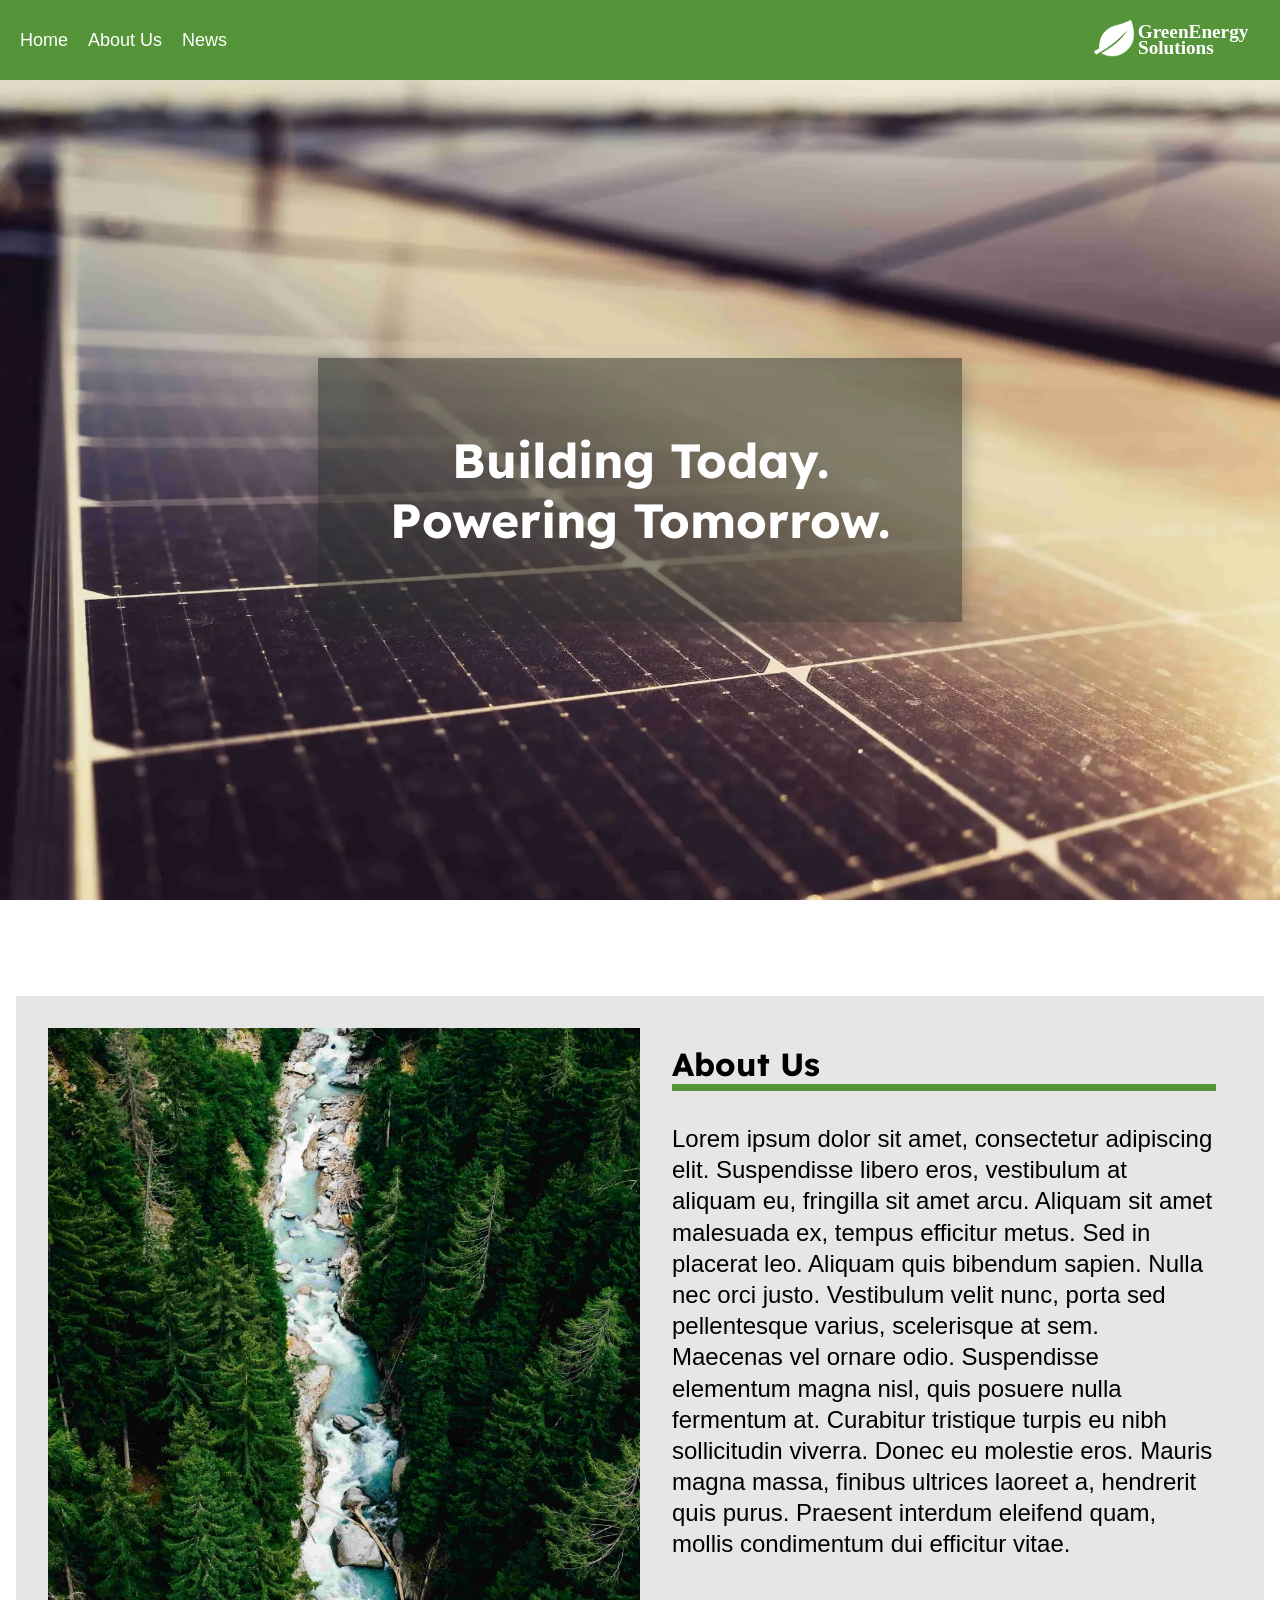
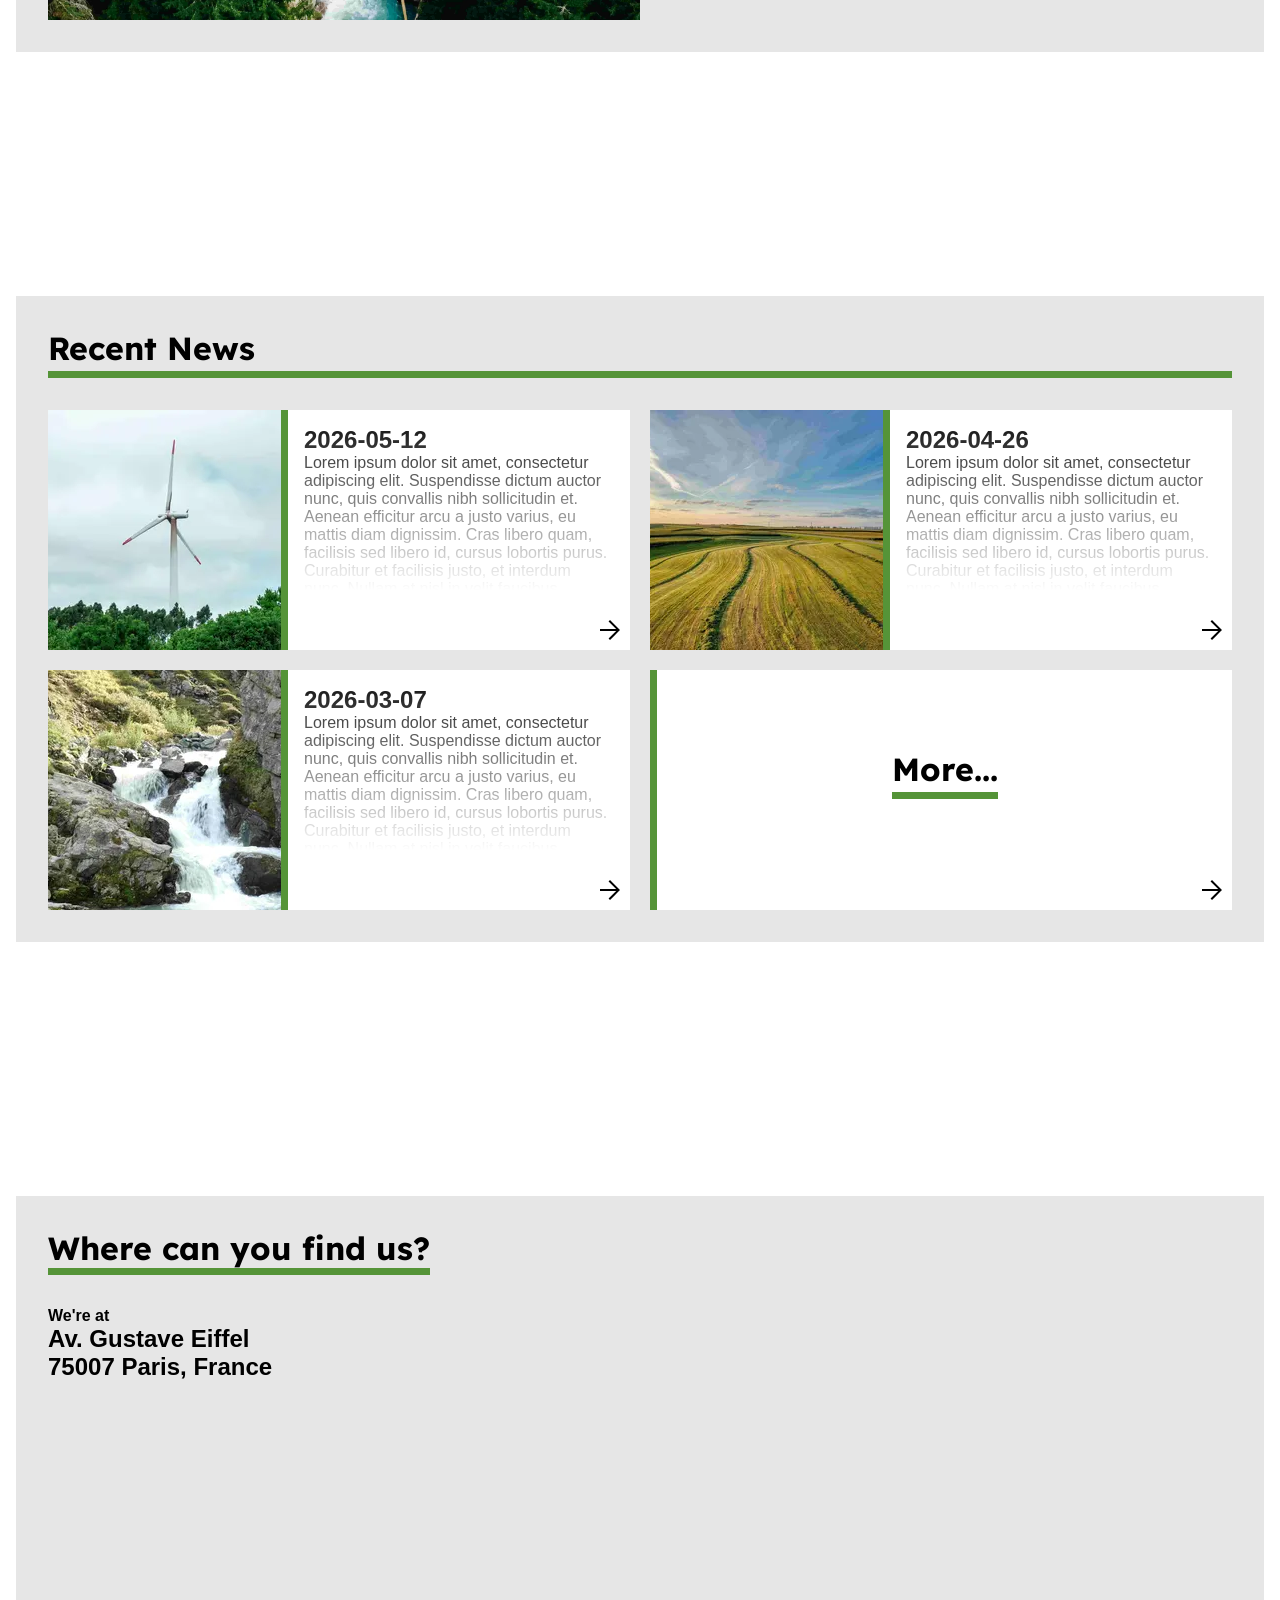
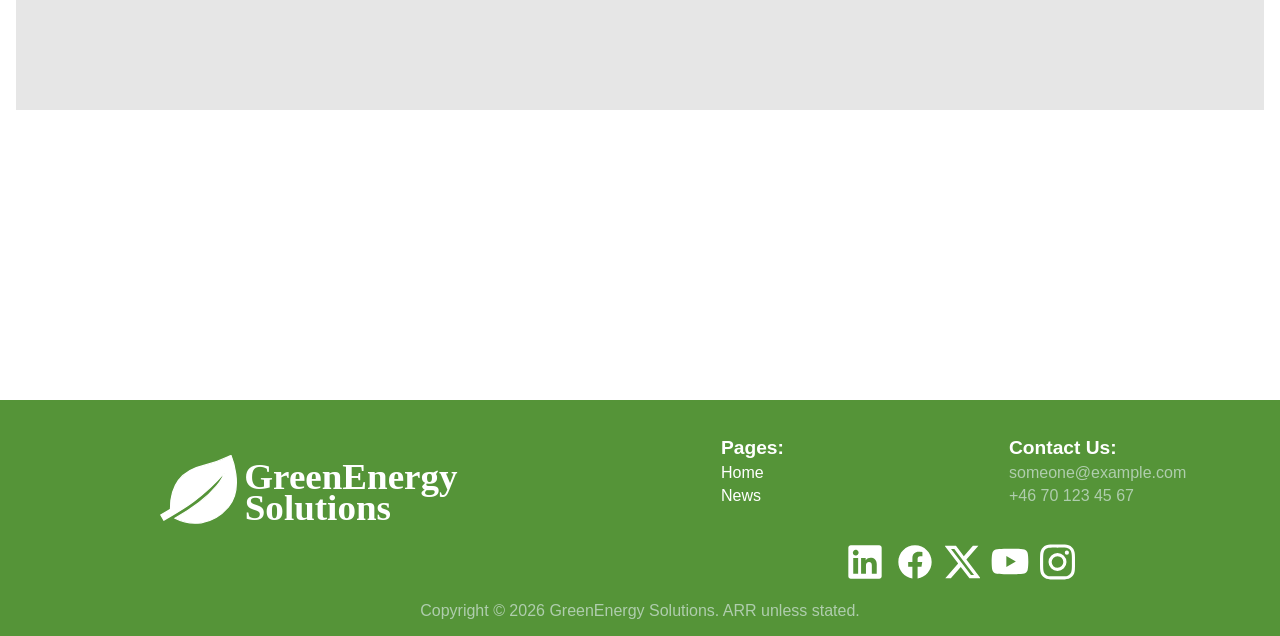
==== index.html @ 95683ee4 "moved favicon and added to news tab" ====
<!DOCTYPE html>
<html lang="en">
<head>
    <meta charset="UTF-8">
    <meta name="viewport" content="width=device-width, initial-scale=1.0">
    <title>GreenEnergy Solutions - Home</title>
    <link rel="stylesheet" href="style.css">
    <link rel="icon" type="image/x-icon" href="favicon.svg">
    <script defer src="js/script.js"></script>
</head>
<body>
    <div id="overlay" onclick="closeNav()"></div>
    <nav id="sidenav">
        <button class="closebtn" onclick="closeNav()">&times;</button>
        <ul>
            <li><a href="#" onclick="closeNav()">Home</a></li>
            <li><a href="#content-1" onclick="closeNav()">About Us</a></li>
            <li><a href="#content-2" onclick="closeNav()">News</a></li>
        </ul>
    </nav>
    <header>
        <ul>
            <li class="sidenavbtn"><button class="menubtn" onclick="openNav()"><img src="assets/svg/menu.svg" alt="Menu"></button></li>
            <li class="headerbtn"><a href="#">Home</a></li>
            <li class="headerbtn"><a href="#content-1">About Us</a></li>
            <li class="headerbtn"><a href="#content-2">News</a></li>
        </ul>
        <img class="header-logo" src="assets/svg/logo.svg" alt="GreenEnergy Solutions">
    </header>
    <main>
        <div class="main-content">
            <div class="banner-container">
                <img class="banner" 
                    srcset="assets/img/home-background-small.webp 800w, assets/img/home-background.webp 1920w" 
                    sizes="(max-width: 800px) 800px, 1920px"
                    src="assets/img/home-background.webp"
                    alt="Banner Image" fetchpriority="high">
                <div class="banner-caption">
                    <h1>Building Today.</h1>
                    <h1>Powering Tomorrow.</h1>
                </div>
            </div>
            <div id="content-1">
                <div class="about">
                    <img src="assets/img/about-image.webp" alt="About Image" fetchriority="high">
                    <article>
                        <h1>About Us</h1>
                        <p>
                            Lorem ipsum dolor sit amet, consectetur adipiscing elit. Suspendisse libero eros, vestibulum at aliquam eu, fringilla sit amet arcu. Aliquam sit amet malesuada ex, tempus efficitur metus. Sed in placerat leo. Aliquam quis bibendum sapien. Nulla nec orci justo. Vestibulum velit nunc, porta sed pellentesque varius, scelerisque at sem. Maecenas vel ornare odio. Suspendisse elementum magna nisl, quis posuere nulla fermentum at. Curabitur tristique turpis eu nibh sollicitudin viverra. Donec eu molestie eros. Mauris magna massa, finibus ultrices laoreet a, hendrerit quis purus. Praesent interdum eleifend quam, mollis condimentum dui efficitur vitae.
                        </p>
                    </article>
                </div>
            </div>
            <div id="content-2">
                <div class="recent">
                    <h1>Recent News</h1>
                    <div class="newsgrid">
                        <a href="html/news.html#news-1" class="news">
                            <img 
                                srcset="assets/img/news-1-smaller.webp 120w, assets/img/news-1-small.webp 240w"
                                sizes="(width <= 700px) 120px, 240px"
                                src="assets/img/news-1-small.webp" 
                                alt="News Image 1">
                            <div>
                                <h2>2026-05-12</h2>
                                <p>Lorem ipsum dolor sit amet, consectetur adipiscing elit. Suspendisse dictum auctor nunc, quis convallis nibh sollicitudin et. Aenean efficitur arcu a justo varius, eu mattis diam dignissim. Cras libero quam, facilisis sed libero id, cursus lobortis purus. Curabitur et facilisis justo, et interdum nunc. Nullam at nisl in velit faucibus sagittis. Ut a neque justo. Curabitur sapien metus, suscipit placerat nulla eget, ultricies mollis urna. Fusce dignissim tempor eros, eget lobortis ante vulputate in. Sed porttitor eros lorem, quis molestie orci volutpat a. Orci varius natoque penatibus et magnis dis parturient montes, nascetur ridiculus mus.</p>
                                <div class="fade"></div>
                                <img class="link" src="assets/svg/link.svg" alt="Link">
                            </div>
                        </a>
                        <a href="html/news.html#news-2" class="news">
                            <img 
                                srcset="assets/img/news-2-smaller.webp 120w, assets/img/news-2-small.webp 240w"
                                sizes="(width <= 700px) 120px, 240px"
                                src="assets/img/news-2-small.webp" 
                                alt="News Image 2">
                            <div>
                                <h2>2026-04-26</h2>
                                <p>Lorem ipsum dolor sit amet, consectetur adipiscing elit. Suspendisse dictum auctor nunc, quis convallis nibh sollicitudin et. Aenean efficitur arcu a justo varius, eu mattis diam dignissim. Cras libero quam, facilisis sed libero id, cursus lobortis purus. Curabitur et facilisis justo, et interdum nunc. Nullam at nisl in velit faucibus sagittis. Ut a neque justo. Curabitur sapien metus, suscipit placerat nulla eget, ultricies mollis urna. Fusce dignissim tempor eros, eget lobortis ante vulputate in. Sed porttitor eros lorem, quis molestie orci volutpat a. Orci varius natoque penatibus et magnis dis parturient montes, nascetur ridiculus mus.</p>
                                <div class="fade"></div>
                                <img class="link" src="assets/svg/link.svg" alt="Link">
                            </div>
                        </a>
                        <a href="html/news.html#news-3" class="news">
                            <img 
                                srcset="assets/img/news-3-smaller.webp 120w, assets/img/news-3-small.webp 240w"
                                sizes="(width <= 700px) 120px, 240px"
                                src="assets/img/news-3-small.webp" 
                                alt="News Image 3">
                            <div>
                                <h2>2026-03-07</h2>
                                <p>Lorem ipsum dolor sit amet, consectetur adipiscing elit. Suspendisse dictum auctor nunc, quis convallis nibh sollicitudin et. Aenean efficitur arcu a justo varius, eu mattis diam dignissim. Cras libero quam, facilisis sed libero id, cursus lobortis purus. Curabitur et facilisis justo, et interdum nunc. Nullam at nisl in velit faucibus sagittis. Ut a neque justo. Curabitur sapien metus, suscipit placerat nulla eget, ultricies mollis urna. Fusce dignissim tempor eros, eget lobortis ante vulputate in. Sed porttitor eros lorem, quis molestie orci volutpat a. Orci varius natoque penatibus et magnis dis parturient montes, nascetur ridiculus mus.</p>
                                <div class="fade"></div>
                                <img class="link" src="assets/svg/link.svg" alt="Link">
                            </div>
                        </a>
                        <a href="html/news.html" class="news" style="border-left: #559438 solid 7px;">
                            <div style="width: 100%; height: 100%; display: flex; justify-content: center; align-items: center;">
                                <h1 style="font-family: 'Lexend', Arial;">More...</h1>
                                <img class="link" src="assets/svg/link.svg" alt="Link">
                            </div>
                        </a>
                    </div>
                </div>
            </div>
            <div id="content-3">
                <div class="map">
                    <div>
                        <h1>Where can you find us?</h1>
                        <h4>We're at</h4><h2>Av. Gustave Eiffel<br>75007 Paris, France</h2>
                    </div>
                    <iframe src="https://www.google.com/maps/embed?pb=!1m18!1m12!1m3!1d62180.238298923825!2d2.359059206386798!3d48.86456526929868!2m3!1f0!2f0!3f0!3m2!1i1024!2i768!4f13.1!3m3!1m2!1s0x47e66e2964e34e2d%3A0x8ddca9ee380ef7e0!2sEiffel%20Tower!5e0!3m2!1sen!2sse!4v1779268426354!5m2!1sen!2sse" title="Location map" height="450" style="border:0;" allowfullscreen="" loading="lazy" referrerpolicy="no-referrer-when-downgrade"></iframe>
                </div>
            </div>
            <footer>
                <div class="footertop">
                    <div class="footerlogo">
                        <img src="assets/svg/logo.svg" alt="GreenEnergy Solutions">
                    </div>
                    <div class="footerright">
                        <div class="footercontent">
                            <div class="pages">
                                <p>Pages:</p>
                                <ul>
                                    <li><a>Home</a></li>
                                    <li><a href="html/news.html">News</a></li>
                                </ul>
                            </div>
                            <div class="contact">
                                <p>Contact Us:</p>
                                <ul>
                                    <li><a href="mailto:someone@example.com">someone@example.com</a></li>
                                    <li><a href="tel:+46 70 123 45 67">+46 70 123 45 67</a></li>
                                </ul>
                            </div>
                        </div>
                        
                    <div class="socials">
                        <a href="https://linkedin.com/"><img src="assets/svg/linkedin.svg" alt="LinkedIn"></a>
                        <a href="https://facebook.com/"><img src="assets/svg/facebook.svg" alt="Facebook"></a>
                        <a href="https://x.com/"><img src="assets/svg/twitter.svg" alt="Twitter"></a>
                        <a href="https://youtube.com/"><img src="assets/svg/youtube.svg" alt="Youtube"></a>
                        <a href="https://instagram.com/"><img src="assets/svg/instagram.svg" alt="Instagram"></a>
                    </div>
                    </div>
                </div>
                <div class="copyright">
                    <p>Copyright © 2026 GreenEnergy Solutions. ARR unless stated.</p>
                </div>
            </footer>
        </div>
    </main>
</body>
</html>
---- style.css ----
@font-face {
    font-family: "Lexend";
    src: url(assets/font/Lexend.ttf);
    font-display: swap;
}

* {
    margin: 0;
    box-sizing: border-box;
    font-family: "Arial";
}

html {
    height: 100%;
    scroll-behavior: smooth;
}

body {
    display: flex;
    flex-direction: column;
    height: 100%;
}

a {
    text-decoration: none;
}

h1 {
    font-family: "Lexend", Arial;
}

#overlay {
    background-color: rgba(0, 0, 0, 0.3);
    backdrop-filter: blur(2px);
    position: fixed;
    width: 100%;
    height: 100%;
    z-index: 2;
    display: none;
}

#sidenav {
    height: 100%;
    width: 0;
    position: fixed;
    z-index: 3;
    top: 0;
    left: 0;
    background-color: #559438;
    overflow-x: hidden;
    padding-top: 60px;
    transition: 0.5s;
}

#sidenav ul {
    display: flex;
    flex-direction: column;
    gap: 20px;
}

#sidenav ul li {
    display: inline-block;
    list-style: none;
}

#sidenav a, .closebtn {
    display: inline-block;
    color: white;
    text-decoration: none;
    font-size: large;
    text-align: center;
    transition: .1s;
    cursor: pointer;
}

.closebtn {
    background-color: transparent;
    border: none;
    position: absolute;
    top: 10px;
    right: 25px;
    font-size: 36px;
    margin-left: 50px;
}

header {
    background-color: #559438;
    height: 5em;
    display: flex;
    flex-direction: row;
    position: fixed;
    width: 100%;
    z-index: 1;
}

header ul {
    display: flex;
    align-items: center;
    padding: 0;
    flex: 1;
    margin: 20px;
    gap: 20px;
}

header ul li {
    display: inline-block;
    list-style: none;
}

header ul li a {
    display: inline-block;
    color: white;
    text-decoration: none;
    font-size: large;
    text-align: center;
    transition: .1s;
    cursor: pointer;
}

header ul li a:hover {
    transform: translateY(-2px);
}

.sidenavbtn {
    display: none;
}

.menubtn {
    background-color: transparent;
    border: none;
    width: 4em;
    height: 100%;
    padding: 0;
    cursor: pointer;
}

.menubtn img {
    width: 100%;
}

.header-logo {
    height: 100%;
    padding: 20px;
}

main {
    height: 100%;
}

.main-content {
    height: 100vh;
}

.banner {
    object-fit: cover;
    height: 100%;
    width: 100%;
}

.banner-container {
    height: calc(100vh - 5em);
    margin-top: 5em;
    display: flex;
    flex-direction: column;
    justify-content: center;
    align-items: center;
}

.banner-caption {
    background-color: rgba(37, 42, 39, 0.5);
    color: white;
    padding: 3em;
    text-align: center;
    font-size: x-large;
    box-shadow: 0 10px 20px rgba(35, 40, 37, 0.381);
    position: absolute;
}

#content-1, #content-2, #content-3 {
    padding-top: 5em;
    min-height: 100vh;
}

.about, .recent, .map {
    background-color: #E6E6E6;
    margin: 1em;
    padding: 2em;
    min-height: 90%;
}

.about {
    display: flex;
}

.about img {
    width: 50%;
    object-fit: cover;
    aspect-ratio: 1 / 1;
}

.about article {
    padding: 1em;
    padding-left: 2em;
    width: 50%;
}

.about h1, .recent h1, .map h1 {
    border-bottom: #559438 solid 7px;
    font-size: xx-large;
    margin-bottom: 1em;
}

.about p {
    font-size: x-large;
    line-height: 1.3em;
}

.recent h1 {
    height: 50px;
}

.newsgrid {
    display: grid;
    grid-template-columns: repeat(2, 1fr);
    grid-template-rows: repeat(2, 1fr);
    gap: 20px;
}

.news {
    background-color: #fff;
    height: 240px;
    display: flex;
    color: black;
    text-decoration: none;
    transition: .2s;
}

.news:hover {
    transform: translateY(-5px);
}

.news > img {
    height: 100%;
    object-fit: cover;
    aspect-ratio: 1 / 1;
    border-right: #559438 solid 7px;
}

.news > div {
    padding: 1em;
    overflow: hidden;
    position: relative;
}

.fade {
    background: #fff;
    background: linear-gradient(0deg,rgba(255, 255, 255, 1) 25%, rgba(255, 255, 255, 0) 100%);
    width: 100%;
    height: 100%;
    position: absolute;
    top: 0;
    left: 0;
}

.link {
    position: absolute;
    bottom: 10px;
    right: 10px;
    width: 20px;
    transition: .2s;
}

.news:hover .link {
    transform: scale(1.1);
}

.map h1 {
    margin-bottom: 1em;
}

.map {
    display: flex;
    gap: 20px;
}

.map iframe {
    flex: 1;
}

.table-container {
    display: flex;
    width: 100%;
    min-height: 100%;
    justify-content: center;
    margin-top: 6em;
    position: relative;
}

.news-table {
    width: 50%;
    font-size: 24px;
    border-collapse: separate;
    border-spacing: 0 1em;
}

.news-date {
    text-align: center;
    position: absolute;
    padding: 0;
}

.news-date h4 {
    color: white;
    background-color: #559438;
    padding: 10px;
}

.news-content {
    background-color: #E6E6E6;
    padding: 1em;
    padding-top: 65px;
}

.news-content img {
    object-fit: cover;
    width: 100%;
    max-height: 200px;
    border-bottom: #559438 solid 7px;
    margin-bottom: 1em;
}

td {
    vertical-align: text-top;
}

th {
    font-family: "Lexend", Arial;
}

footer {
    background-color: #559438;
    color: white;
    display: flex;
    flex-direction: column;
    justify-content: center;
    align-items: center;
}

.footertop {
    display: flex;
    width: 100%;
}

.footerlogo {
    width: 50%;
    margin: auto;
    display: flex;
}

.footerlogo img {
    width: 50%;
    margin: auto;
}

.footerright {
    display: flex;
    flex-direction: column;
    width: 50%;
}

.footercontent {
    display: flex;
    width: 100%;
    margin: auto;
    padding: 2em;
    justify-content: space-around;
}

.footercontent ul {
    padding: 0;
}

.footercontent li {
    list-style: none;
}

.footercontent p, .footercontent li {
    margin: 5px;
}

.footercontent p {
    font-size: 1.2em;
    font-weight: bold;
}

.footercontent a {
    color: white;
}

.footercontent a:any-link:hover {
    text-decoration: underline;
}

.pages, .contact {
    width: 200px;
}

.contact a {
    color: #afcdad;
}

.socials {
    display: flex;
    margin: auto;
    gap: 10px;
}

.socials a {
    transition: .2s;
}

.socials a:hover {
    transform: translateY(-5px);
}

.socials a img {
    height: 40px;
}

.copyright {
    color: #afcdad;
    text-align: center;
    margin: 1em;
}

@media (max-width: 700px) {
    .sidenavbtn {
        display: block;
    }

    .headerbtn {
        display: none;
    }

    .banner-caption {
        font-size: large;
    }

    .about img {
        display: none;
    }

    .about article {
        width: 100%;
        padding: 1em;
    }

    .newsgrid {
        display: flex;
        flex-direction: column;
    }

    .news {
    height: 120px;
    }

    .map {
        flex-direction: column;
        height: 800px;
    }

    .footerlogo {
        display: none;
    }

    .footerright {
        width: 100%;
    }

    .footercontent {
        justify-content: space-around;
    }

    .news-table {
        width: 100%;
    }
}
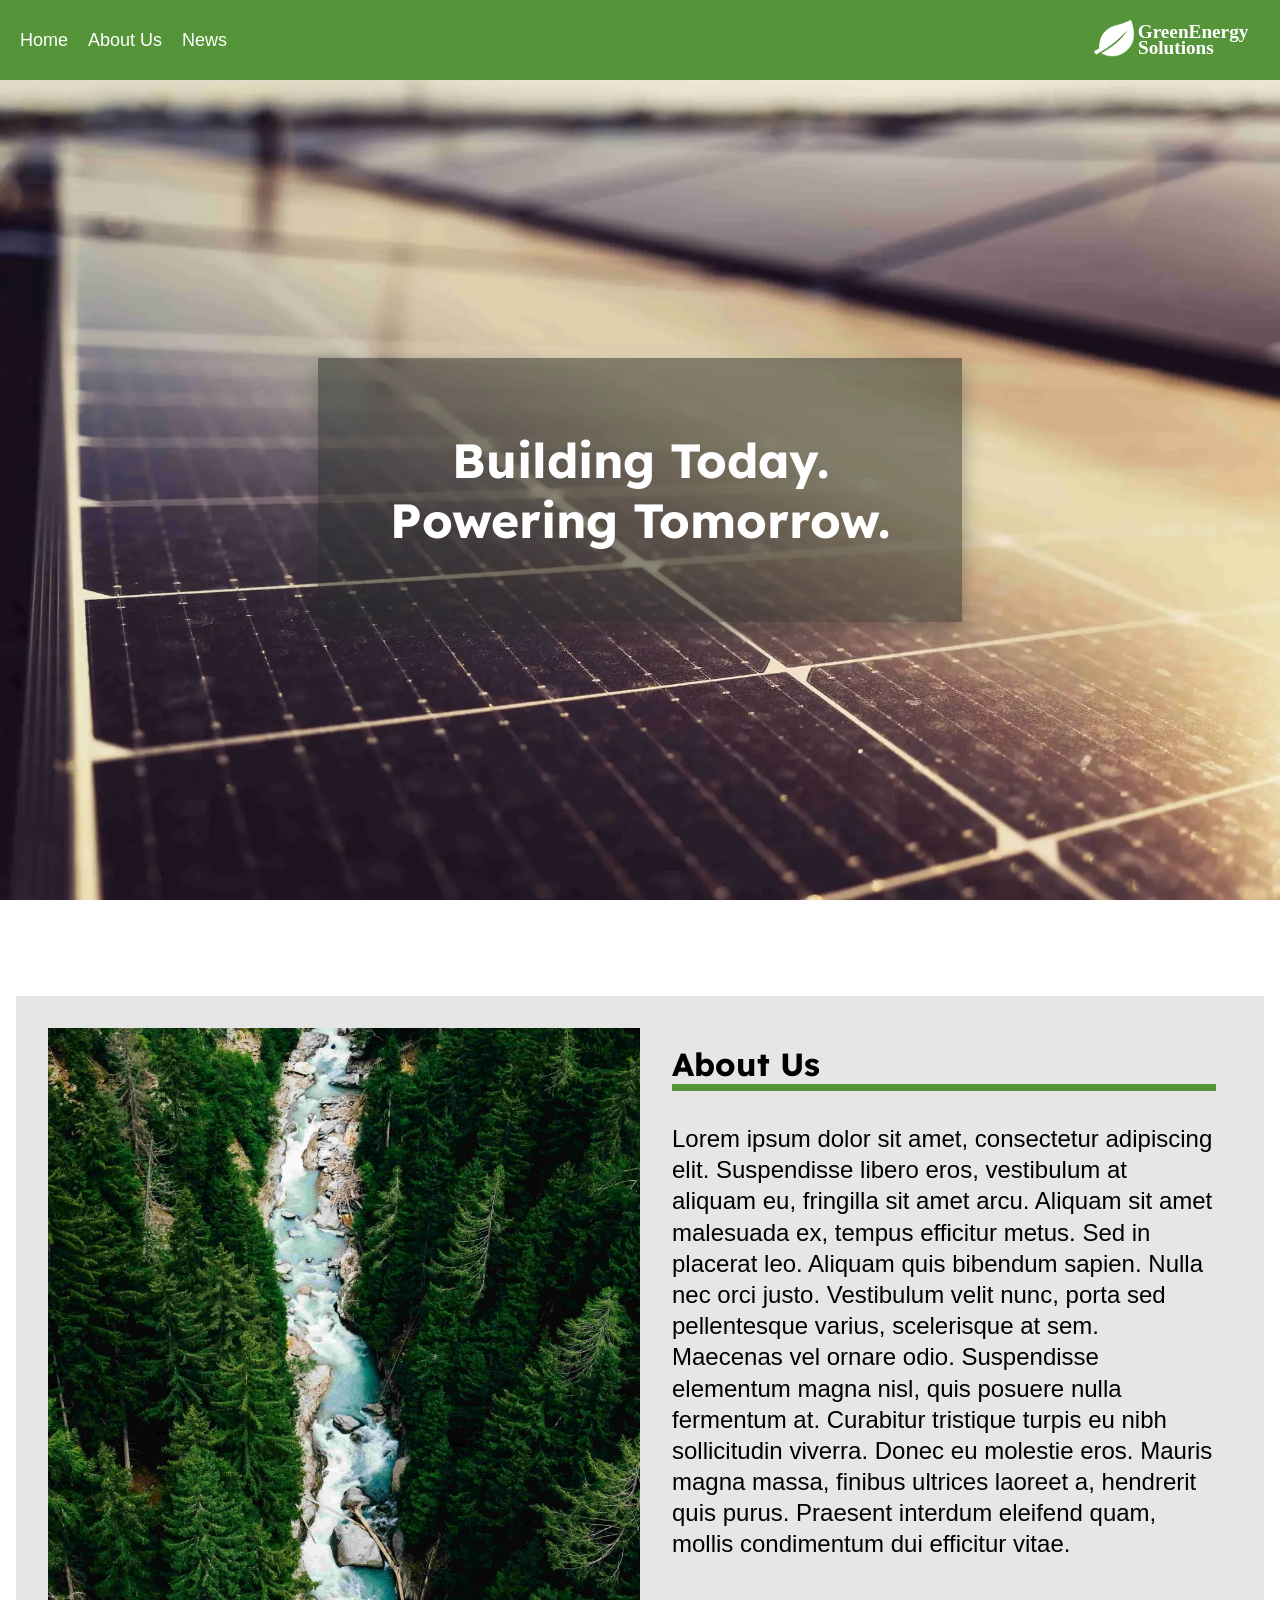
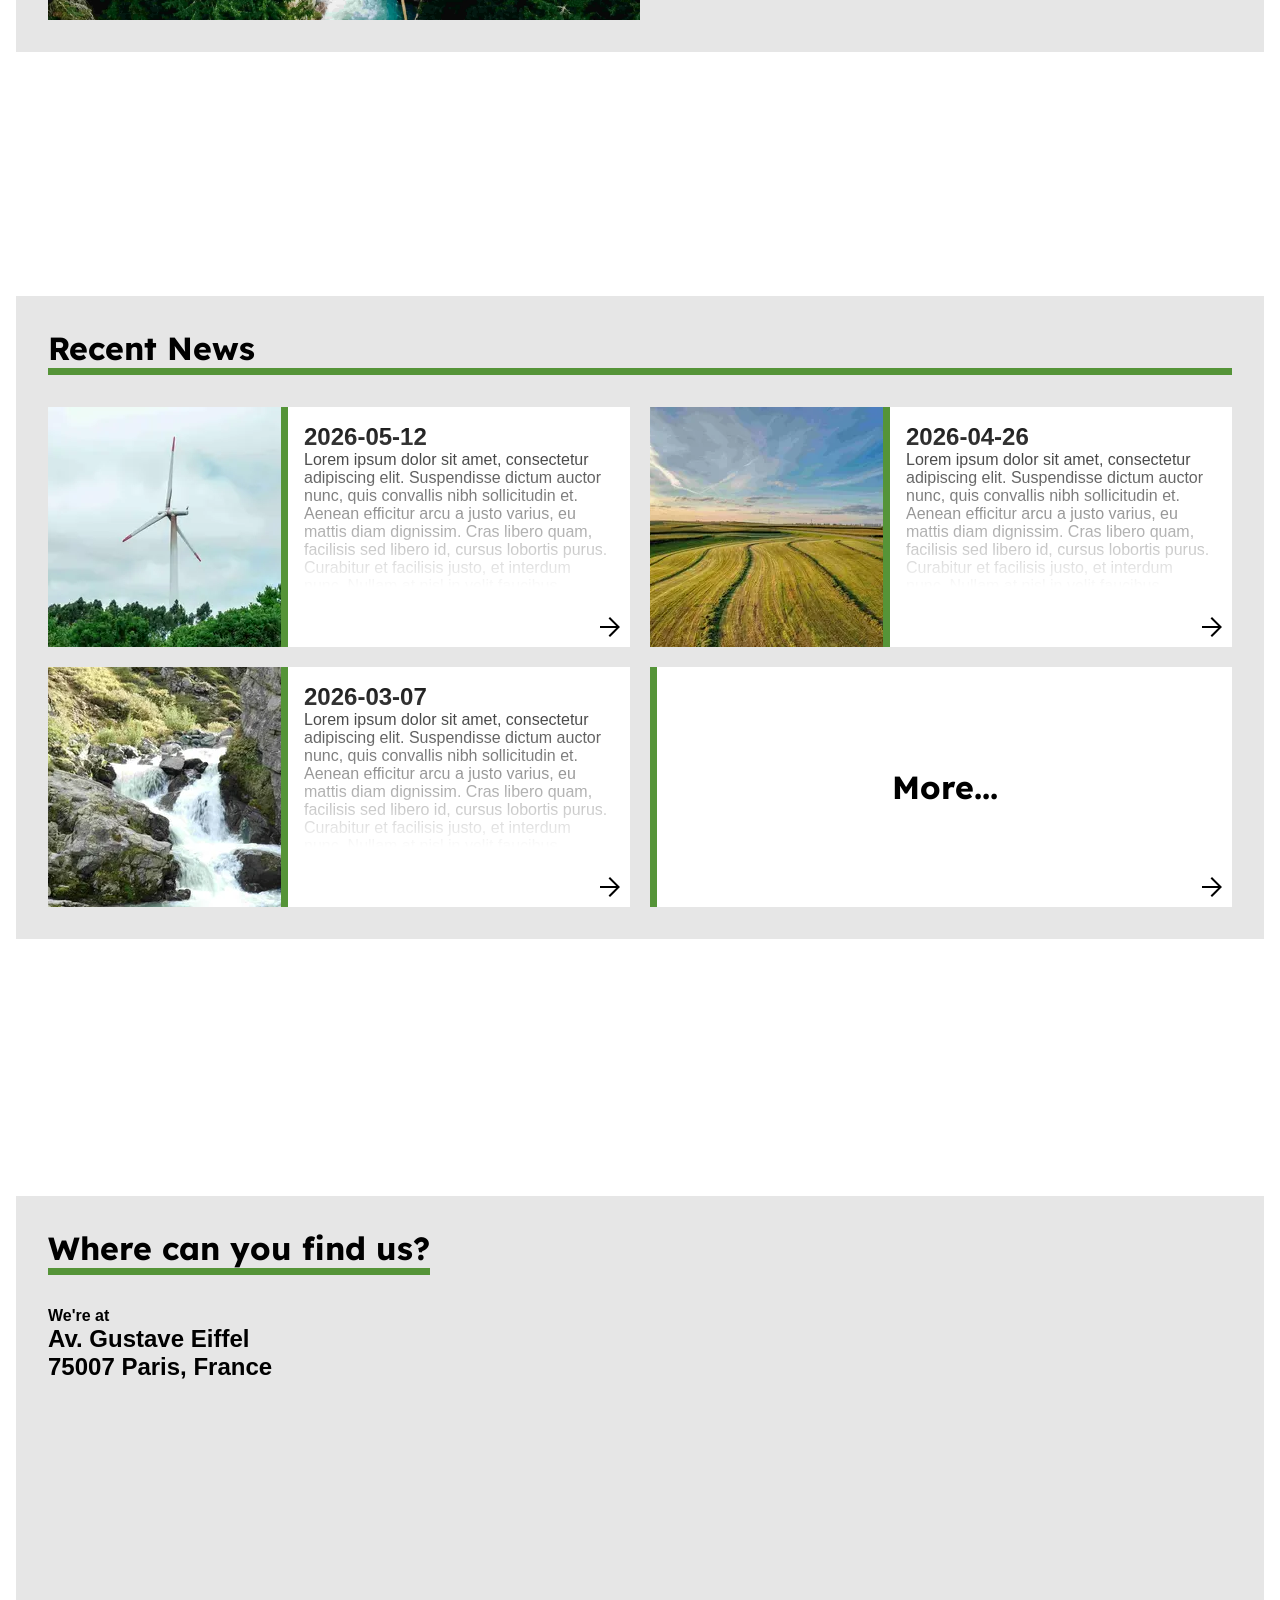
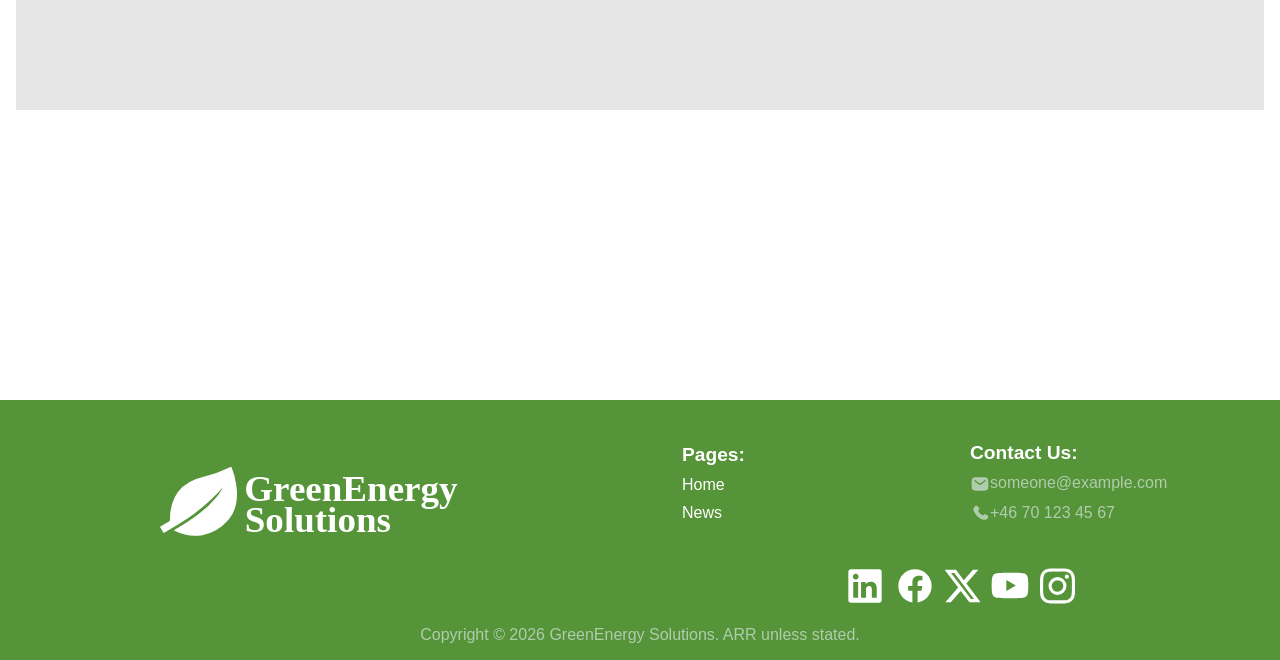
==== commit f8c8be97: "styling changes and icons added" ====
--- a/index.html
+++ b/index.html
@@ -129,8 +129,8 @@
                             <div class="contact">
                                 <p>Contact Us:</p>
                                 <ul>
-                                    <li><a href="mailto:someone@example.com">someone@example.com</a></li>
-                                    <li><a href="tel:+46 70 123 45 67">+46 70 123 45 67</a></li>
+                                    <li><a href="mailto:someone@example.com"><img src="assets/svg/mail.svg" alt="Mail">someone@example.com</a></li>
+                                    <li><a href="tel:+46 70 123 45 67"><img src="assets/svg/phone.svg" alt="Phone">+46 70 123 45 67</a></li>
                                 </ul>
                             </div>
                         </div>
--- a/style.css
+++ b/style.css
@@ -204,7 +204,7 @@
     width: 50%;
 }
 
-.about h1, .recent h1, .map h1 {
+.about h1, .recent > h1, .map h1 {
     border-bottom: #559438 solid 7px;
     font-size: xx-large;
     margin-bottom: 1em;
@@ -213,10 +213,6 @@
 .about p {
     font-size: x-large;
     line-height: 1.3em;
-}
-
-.recent h1 {
-    height: 50px;
 }
 
 .newsgrid {
@@ -296,7 +292,7 @@
     position: relative;
 }
 
-.news-table {
+#news-table {
     width: 50%;
     font-size: 24px;
     border-collapse: separate;
@@ -373,7 +369,8 @@
     width: 100%;
     margin: auto;
     padding: 2em;
-    justify-content: space-around;
+    justify-content: center;
+    align-items: center;
 }
 
 .footercontent ul {
@@ -385,7 +382,7 @@
 }
 
 .footercontent p, .footercontent li {
-    margin: 5px;
+    margin: 10px;
 }
 
 .footercontent p {
@@ -402,11 +399,16 @@
 }
 
 .pages, .contact {
-    width: 200px;
+    flex: 1;
 }
 
 .contact a {
     color: #afcdad;
+    display: flex;
+}
+
+.contact img {
+    width: 20px;
 }
 
 .socials {
@@ -481,7 +483,7 @@
         justify-content: space-around;
     }
 
-    .news-table {
+    #news-table {
         width: 100%;
     }
 }
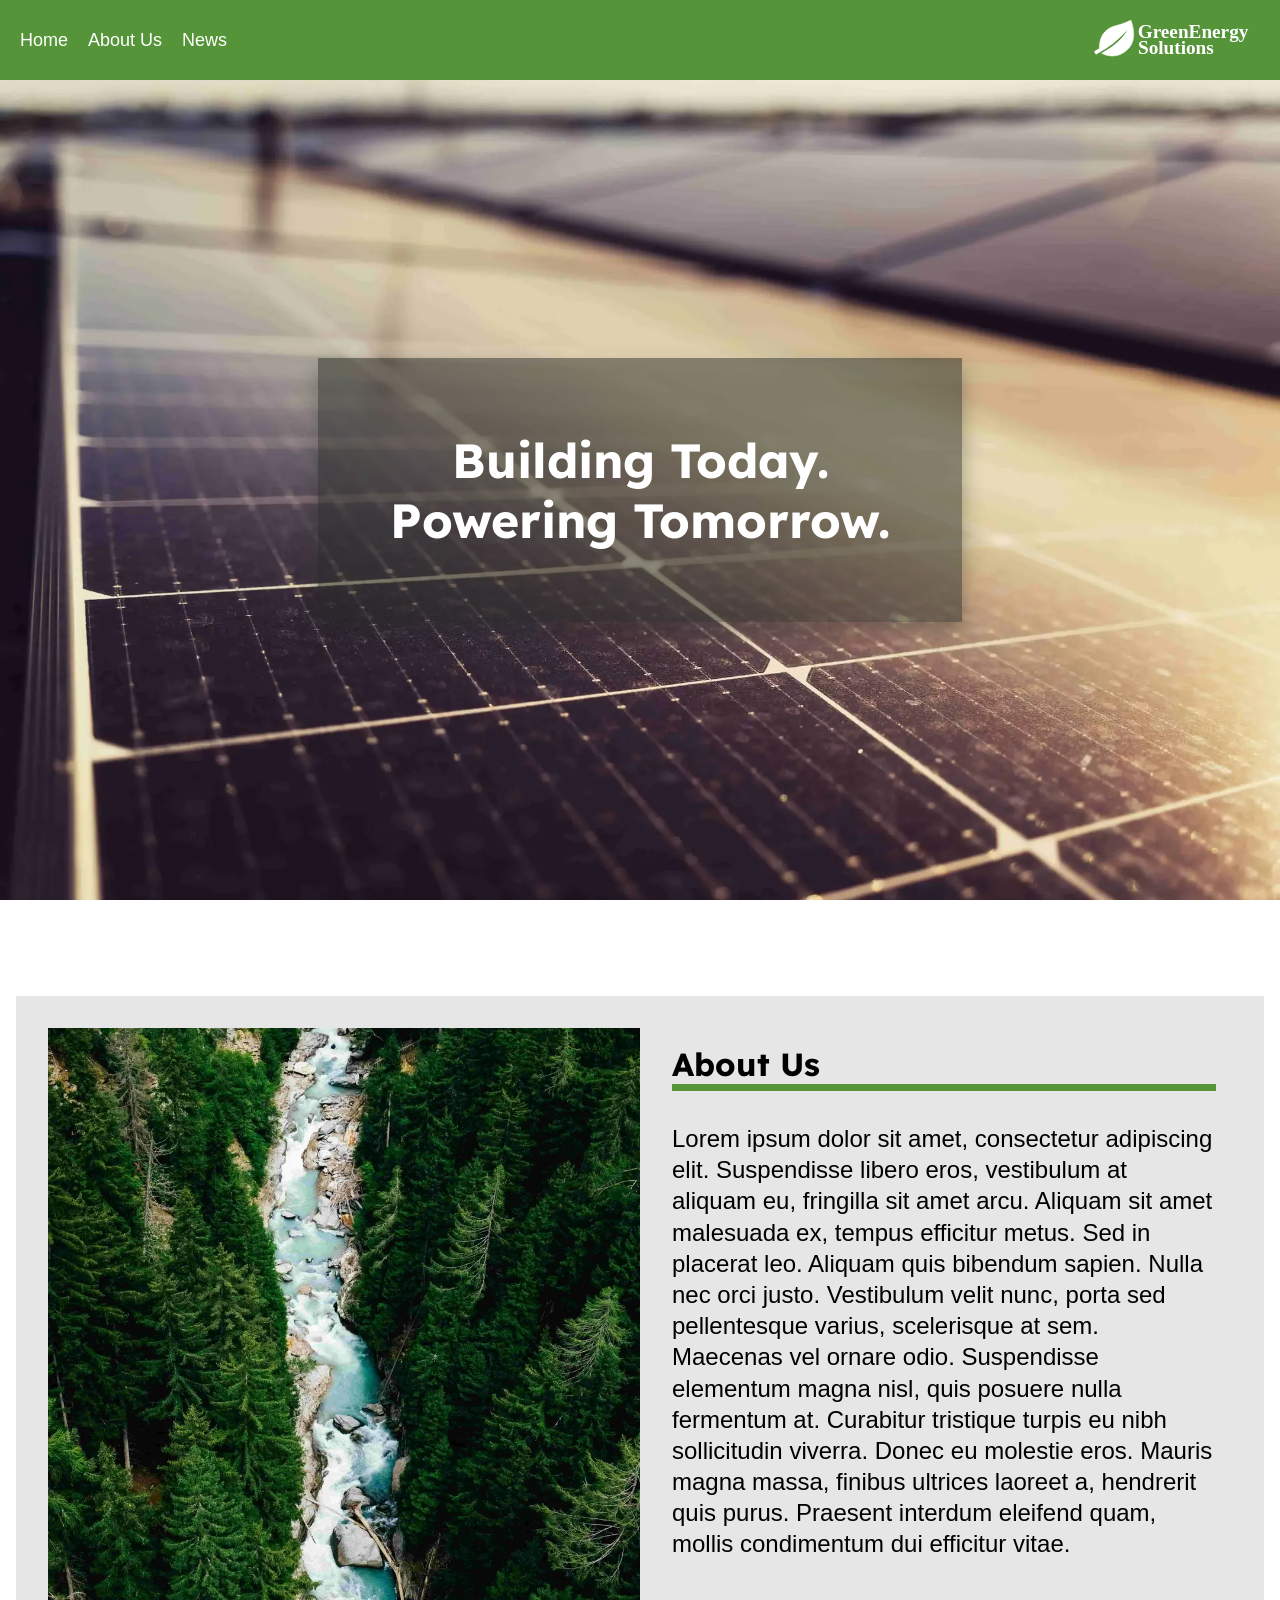
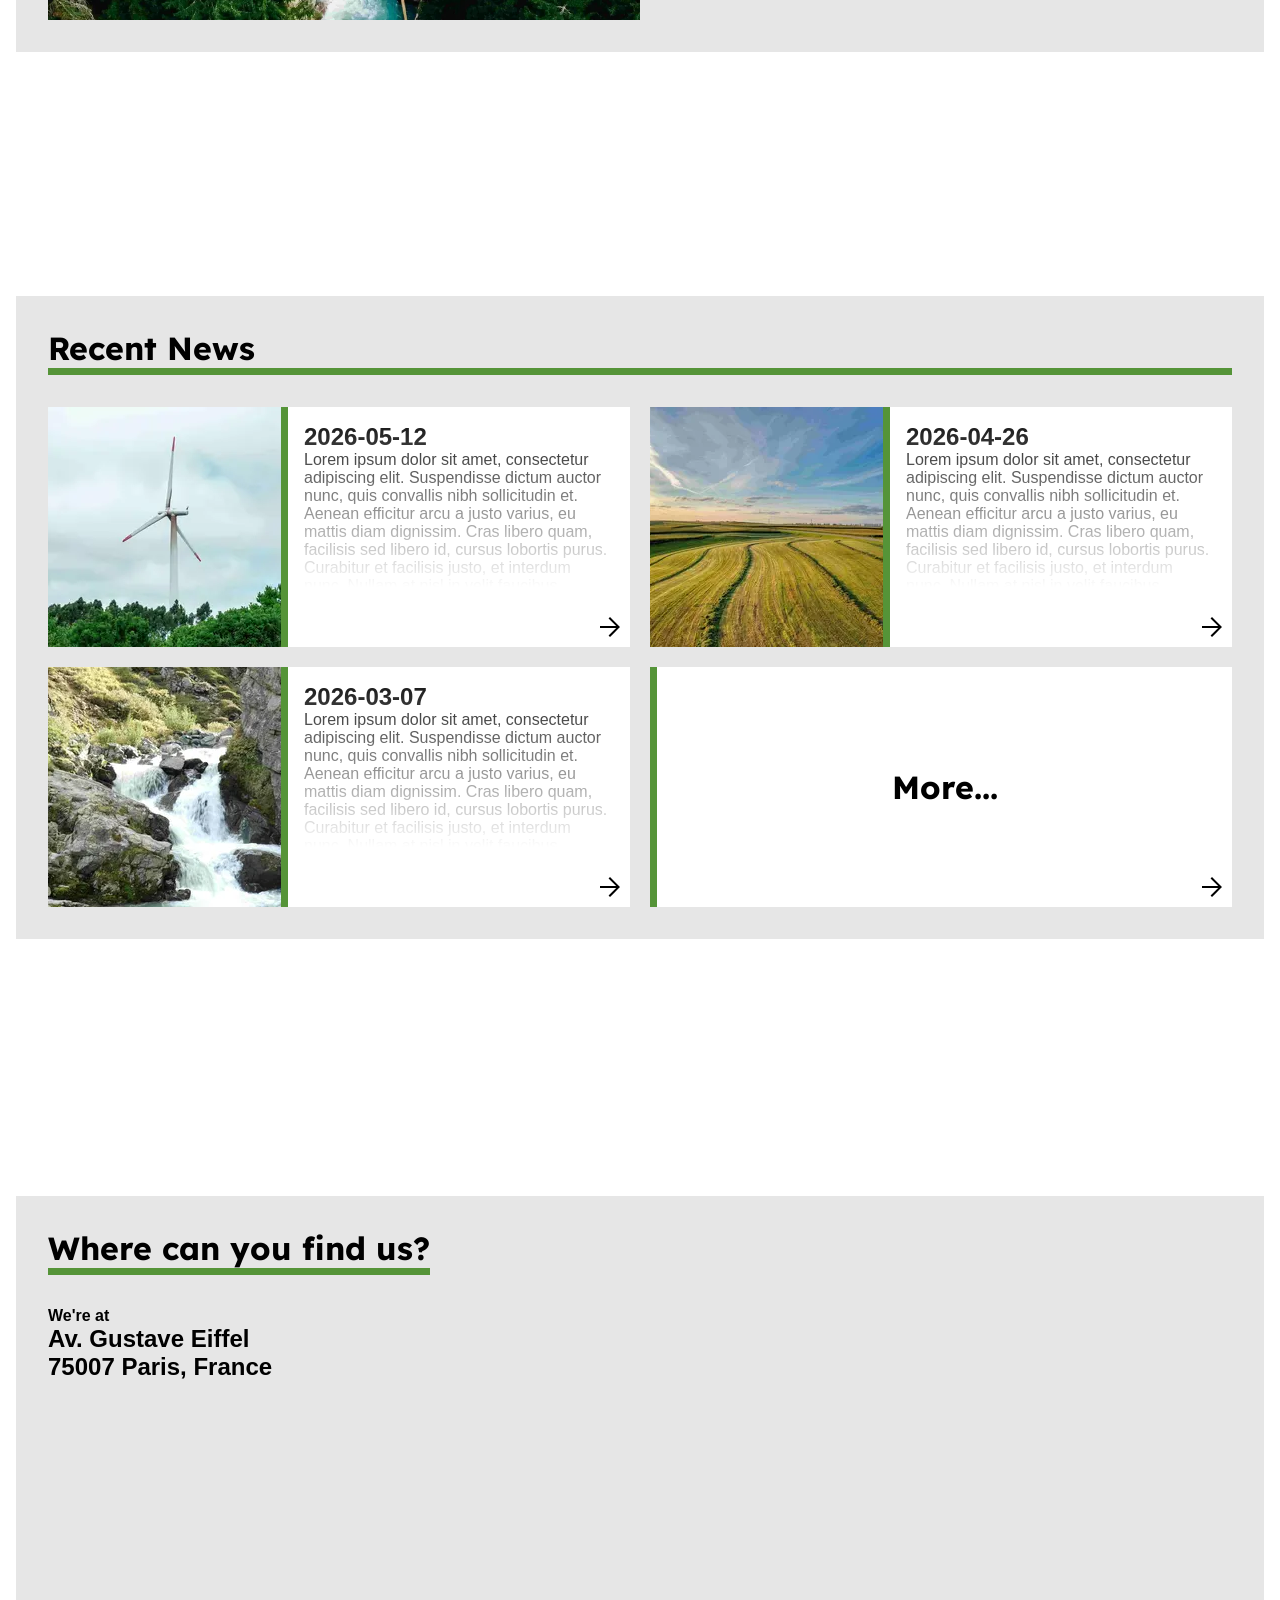
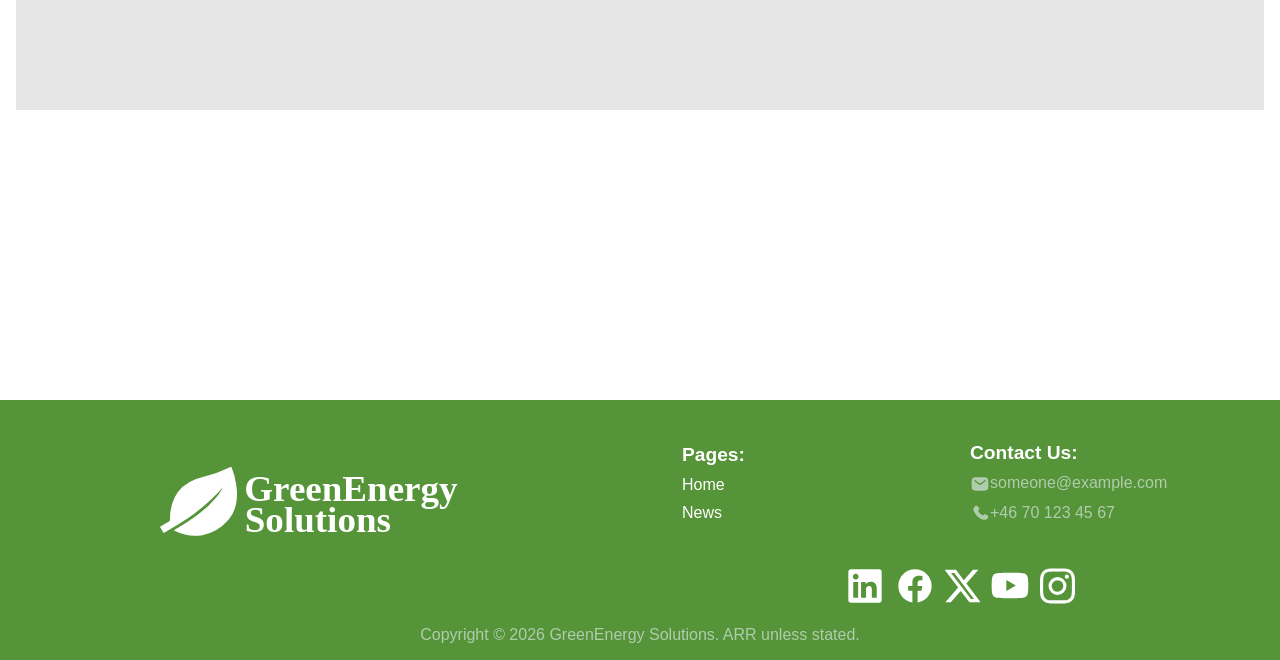
==== commit a6944963: "made header logo clickable" ====
--- a/index.html
+++ b/index.html
@@ -25,7 +25,7 @@
             <li class="headerbtn"><a href="#content-1">About Us</a></li>
             <li class="headerbtn"><a href="#content-2">News</a></li>
         </ul>
-        <img class="header-logo" src="assets/svg/logo.svg" alt="GreenEnergy Solutions">
+        <a href=""><img class="header-logo" src="assets/svg/logo.svg" alt="GreenEnergy Solutions"></a>
     </header>
     <main>
         <div class="main-content">
--- a/style.css
+++ b/style.css
@@ -436,6 +436,10 @@
 }
 
 @media (max-width: 700px) {
+    .about, .recent, .map {
+    padding: 1em;
+    }
+
     .sidenavbtn {
         display: block;
     }
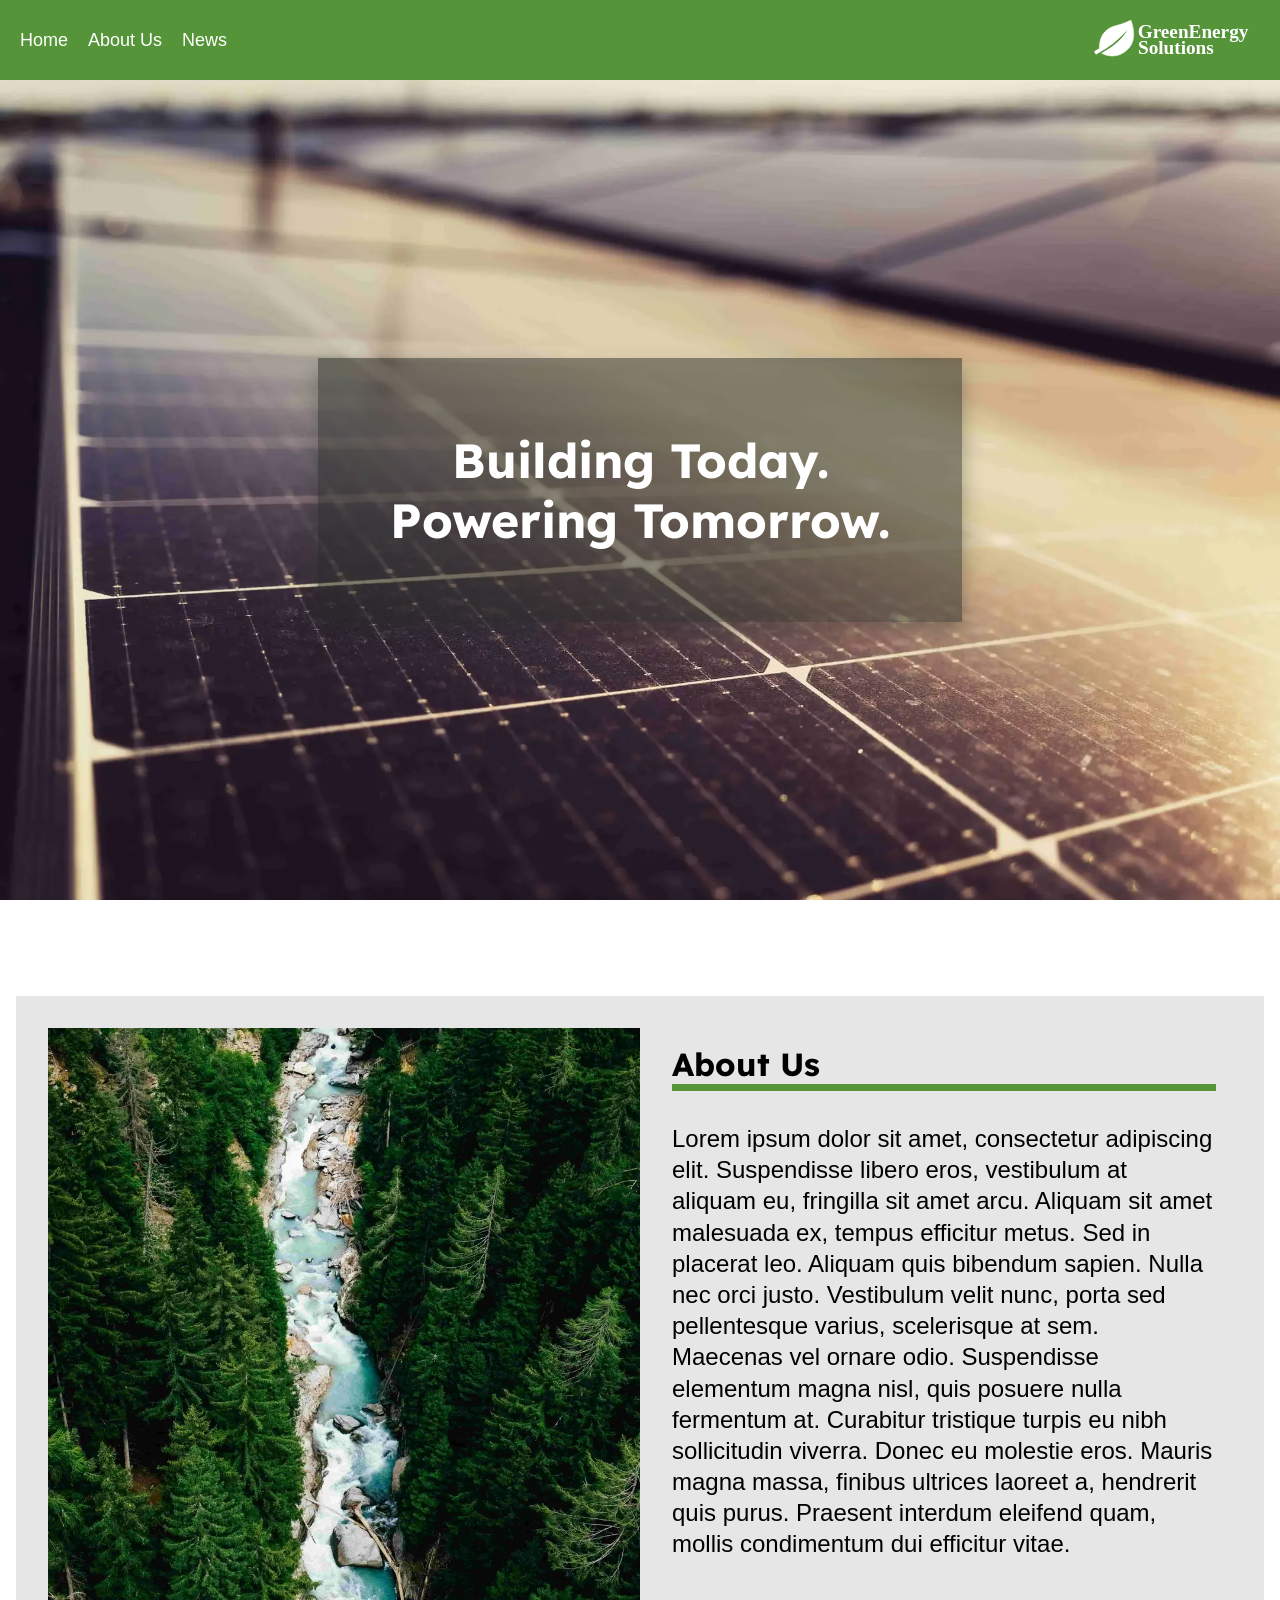
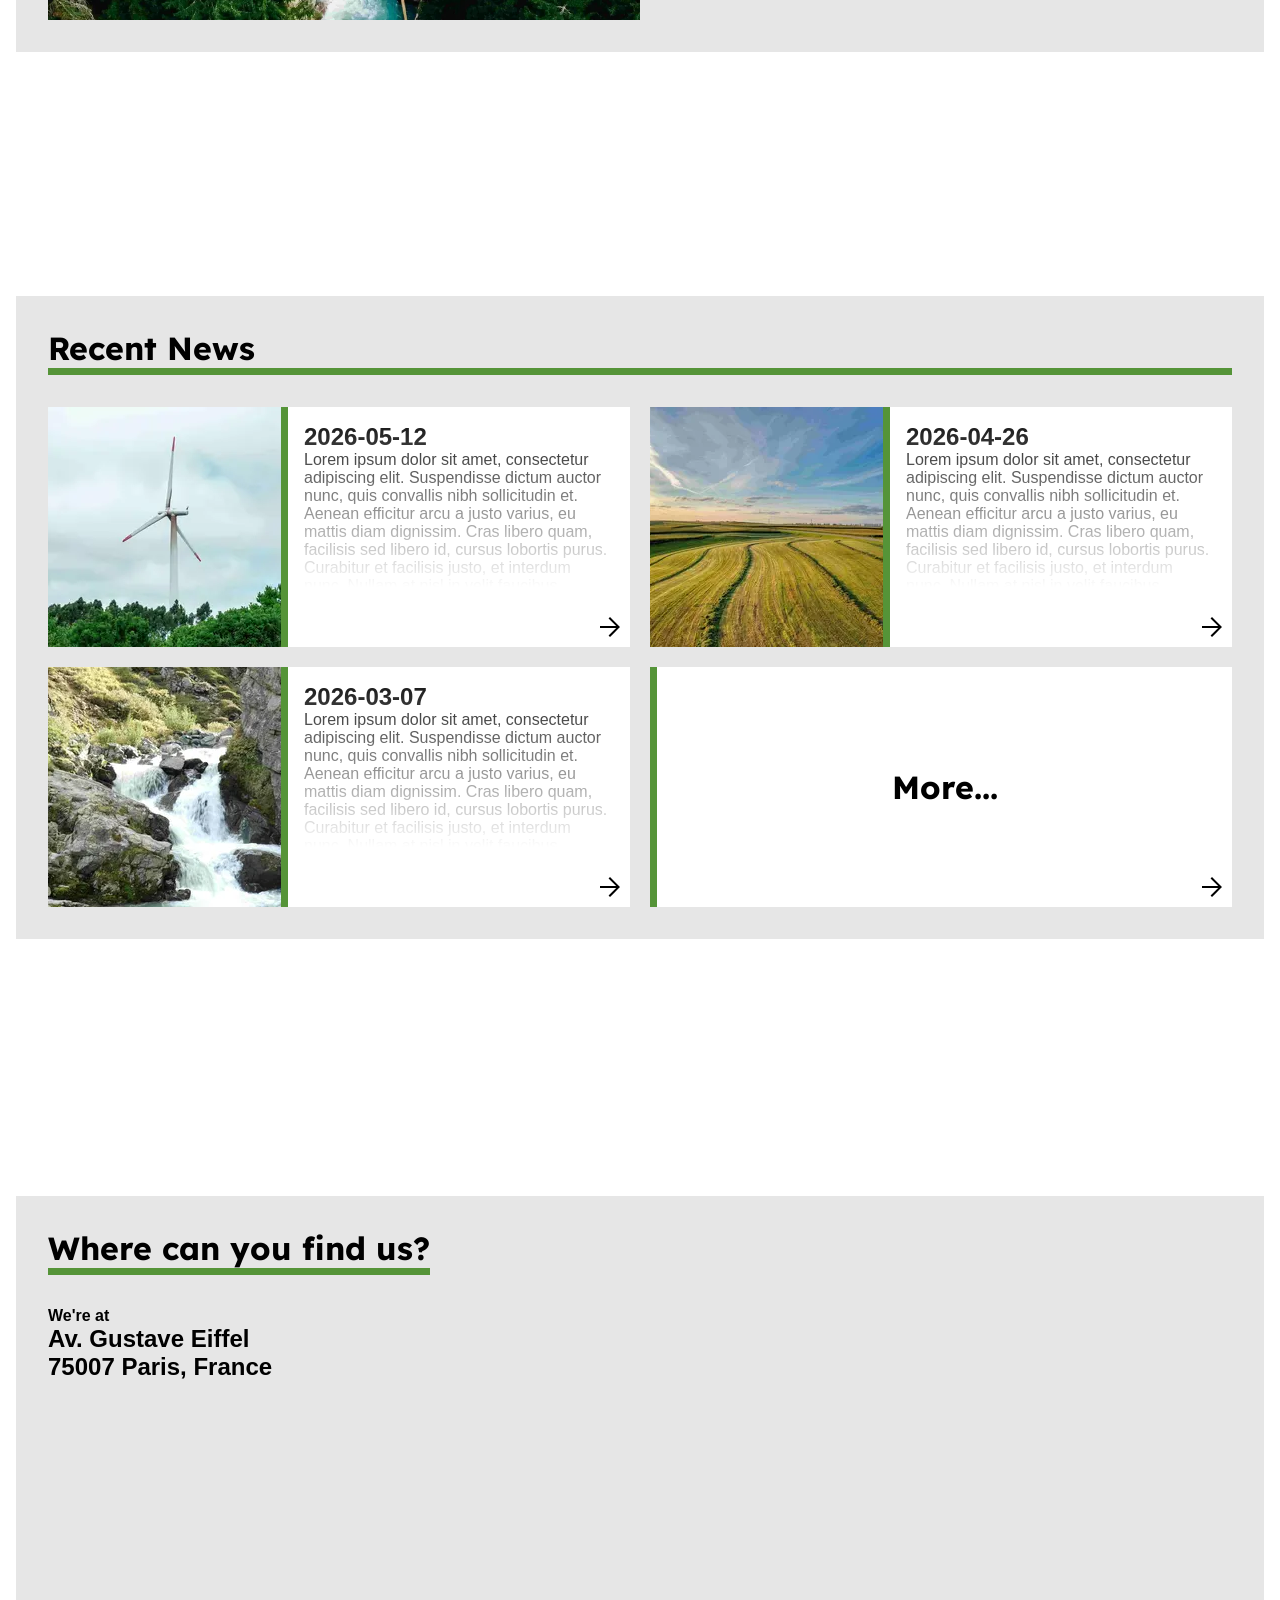
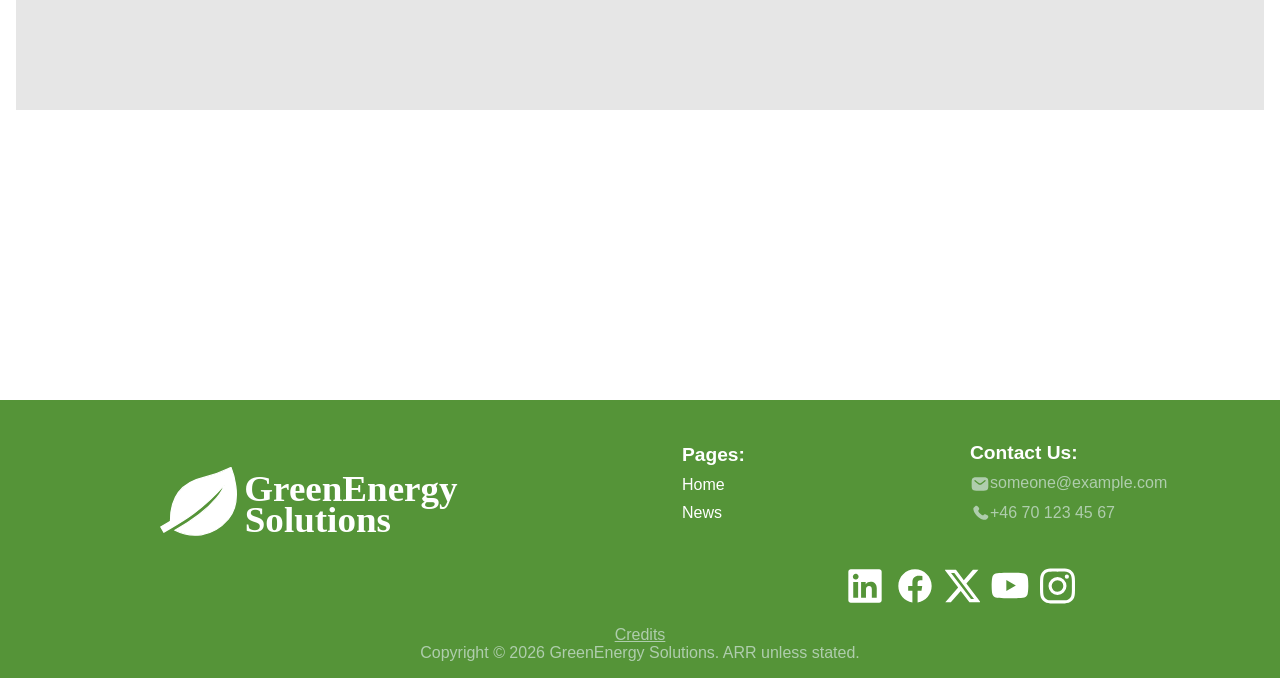
==== commit 5d651659: "added icon credits page" ====
--- a/index.html
+++ b/index.html
@@ -145,6 +145,7 @@
                     </div>
                 </div>
                 <div class="copyright">
+                    <a href="html/copyright.html">Credits</a>
                     <p>Copyright © 2026 GreenEnergy Solutions. ARR unless stated.</p>
                 </div>
             </footer>
--- a/style.css
+++ b/style.css
@@ -435,6 +435,11 @@
     margin: 1em;
 }
 
+.copyright a {
+    color: #afcdad;
+    text-decoration: underline;
+}
+
 @media (max-width: 700px) {
     .about, .recent, .map {
     padding: 1em;
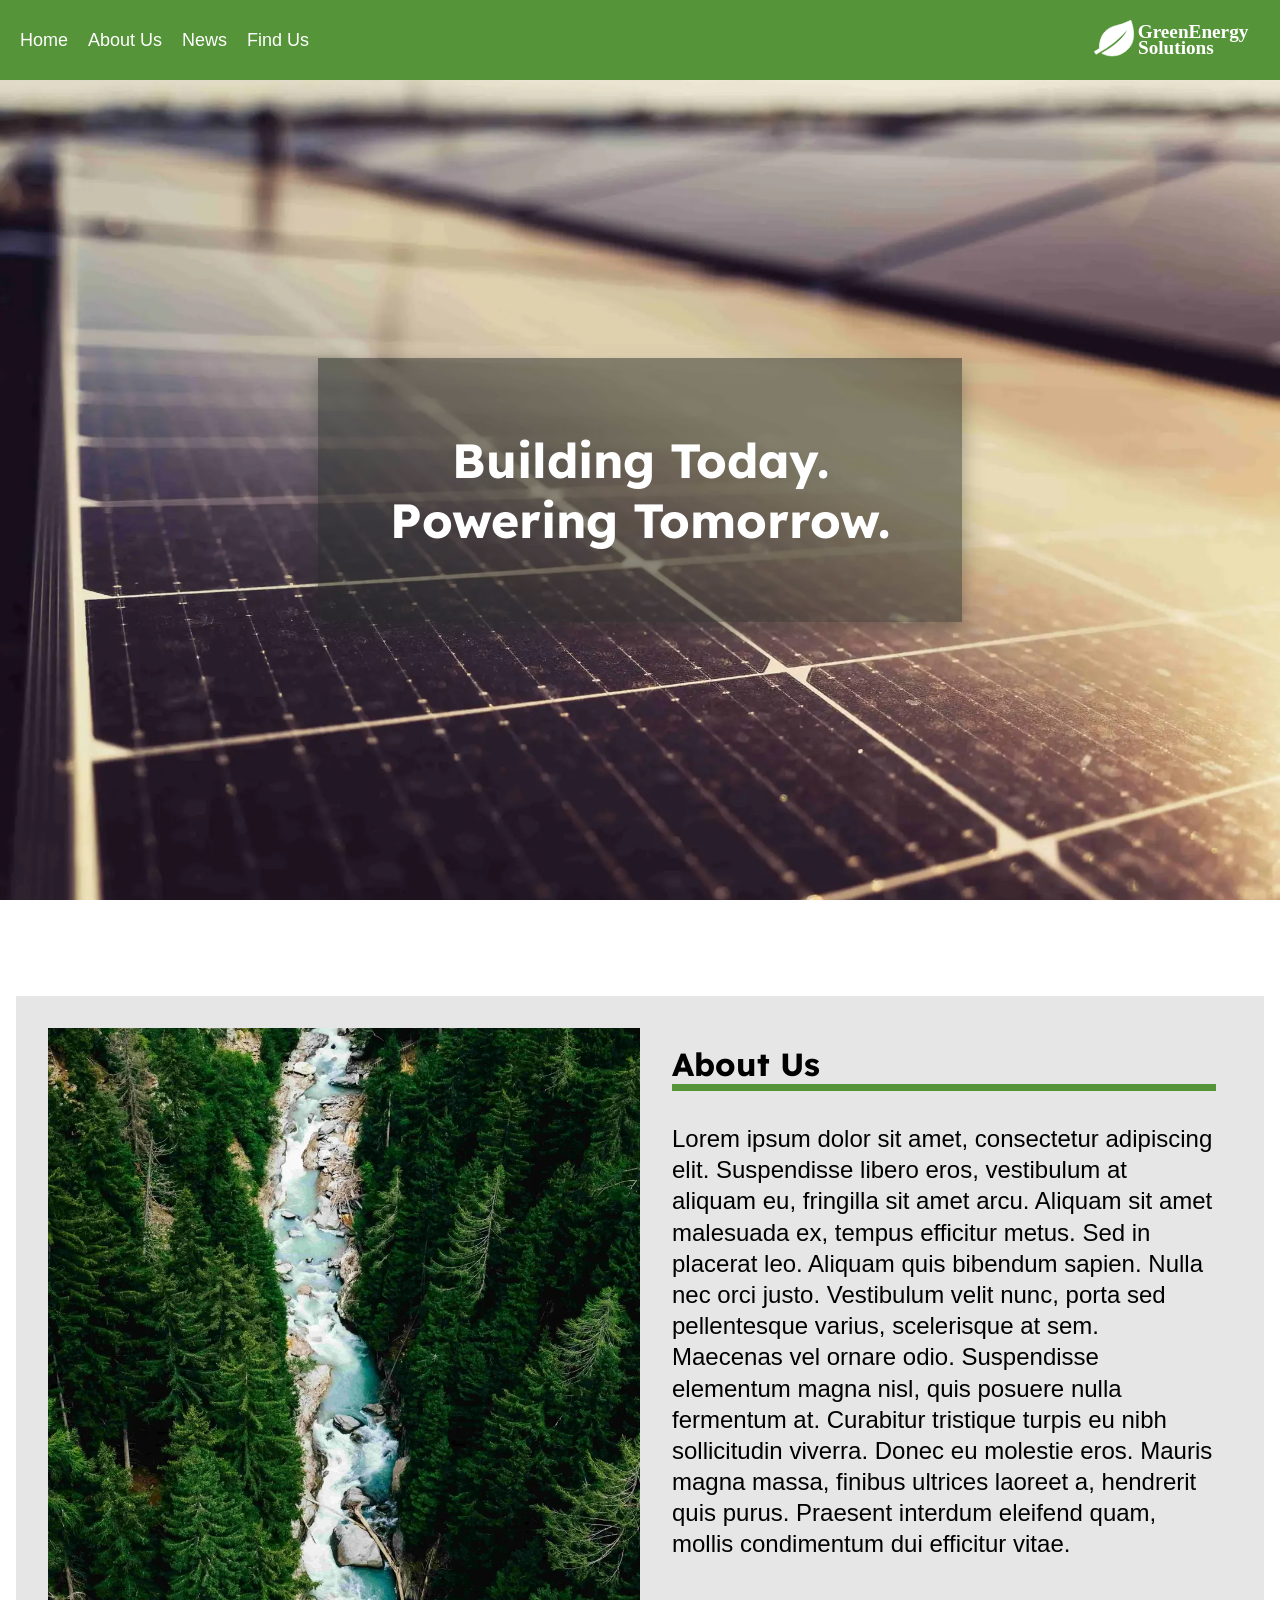
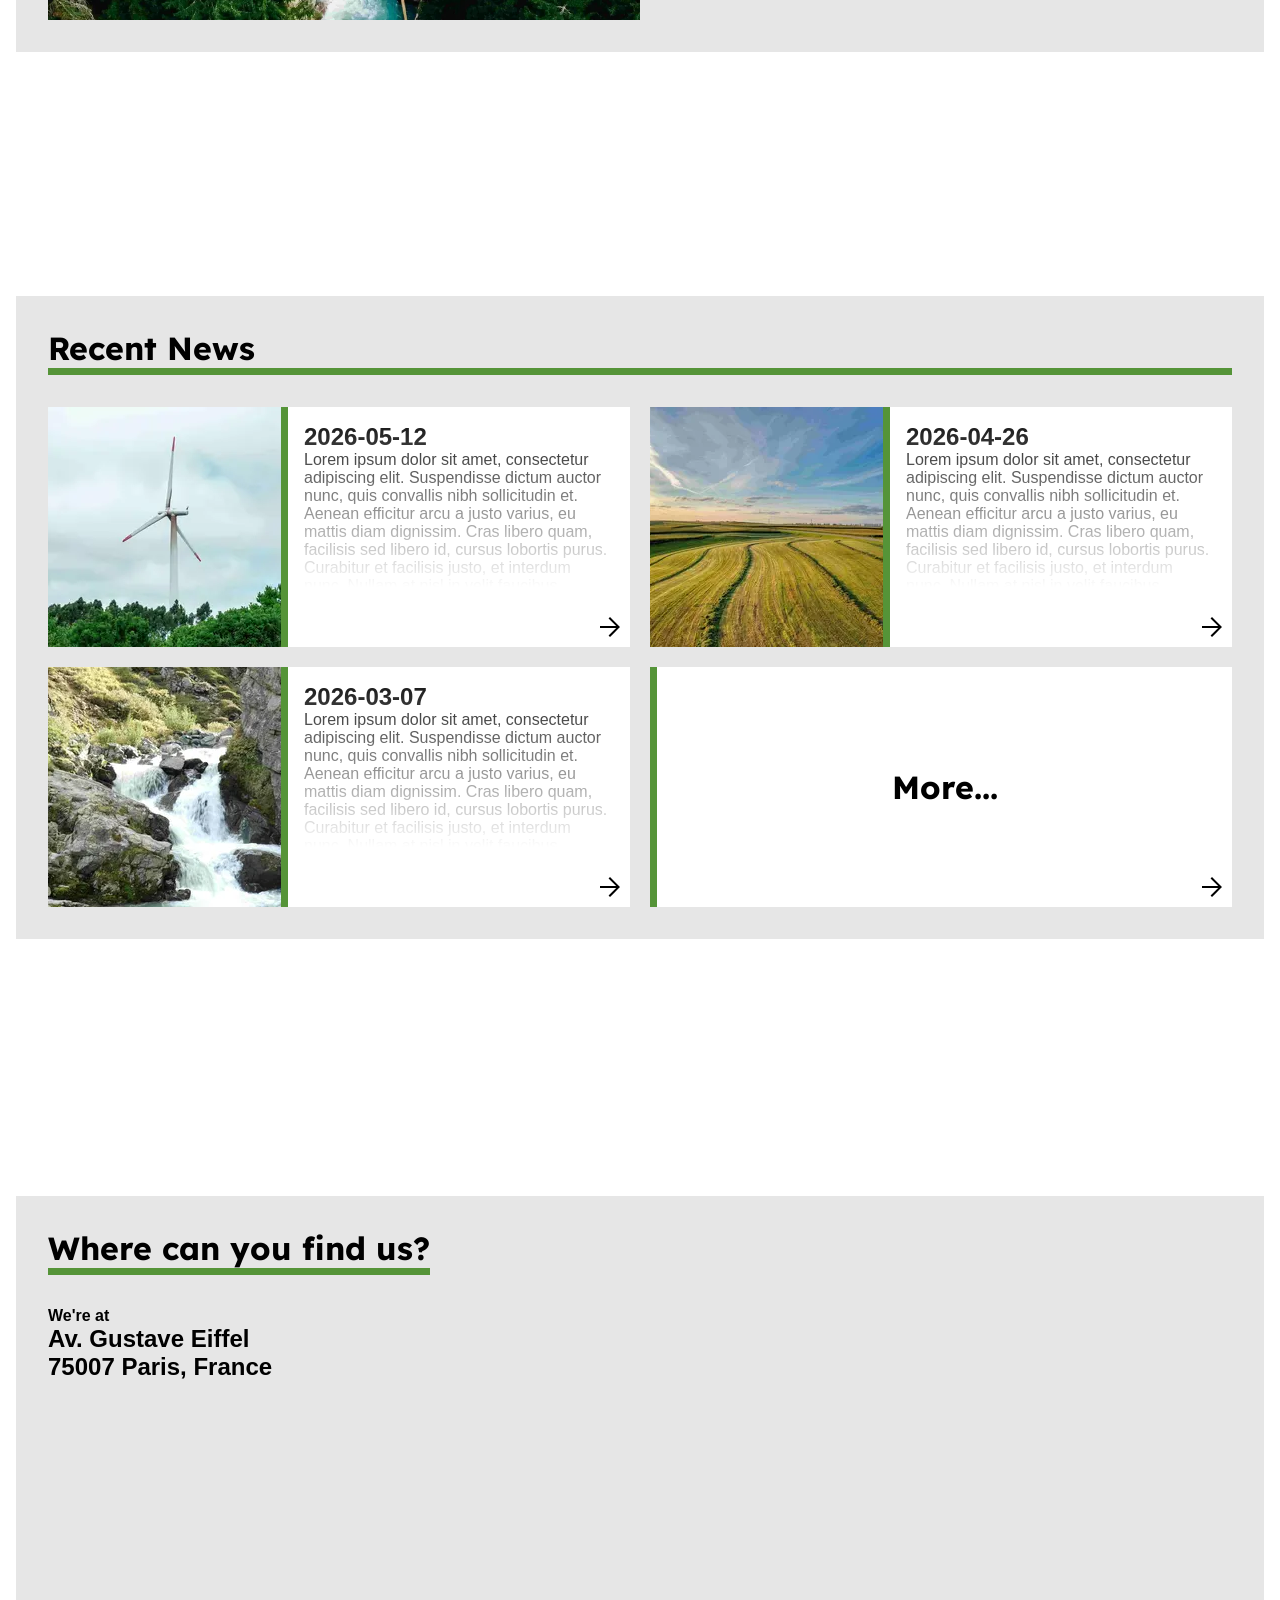
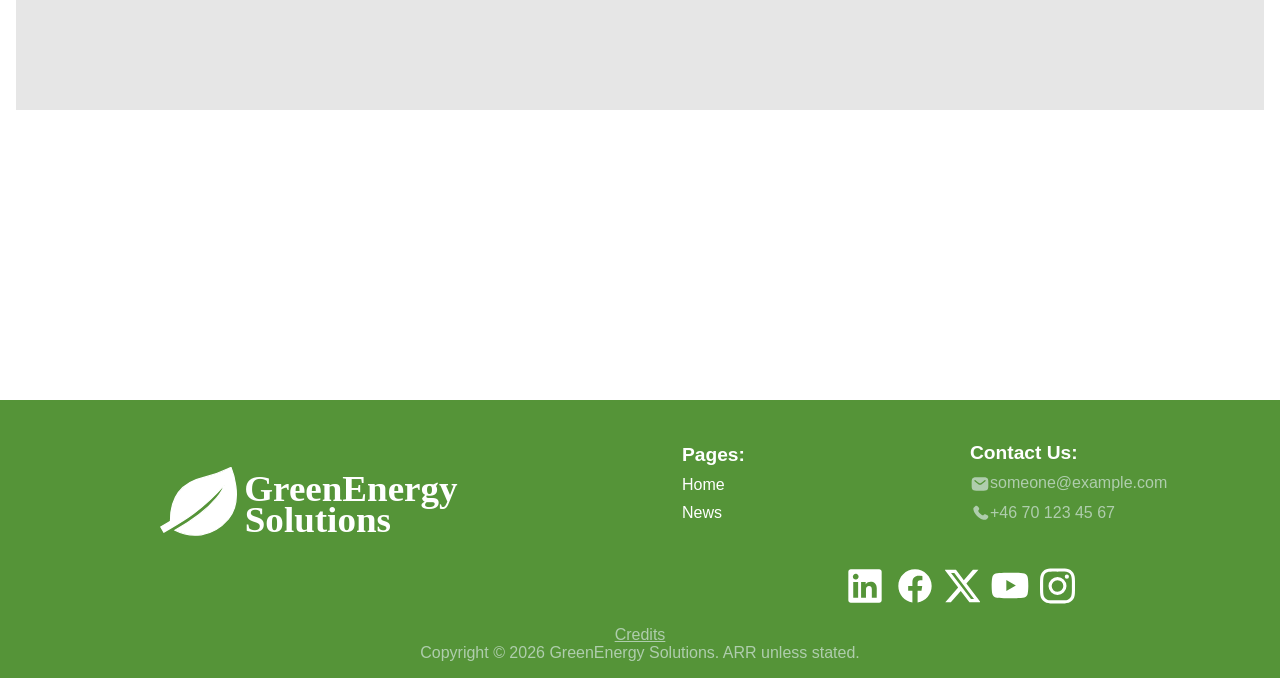
==== commit c20b42b4: "added "Find Us" in navigation menu" ====
--- a/index.html
+++ b/index.html
@@ -16,6 +16,7 @@
             <li><a href="#" onclick="closeNav()">Home</a></li>
             <li><a href="#content-1" onclick="closeNav()">About Us</a></li>
             <li><a href="#content-2" onclick="closeNav()">News</a></li>
+            <li><a href="#content-3" onclick="closeNav()">Find Us</a></li>
         </ul>
     </nav>
     <header>
@@ -24,6 +25,7 @@
             <li class="headerbtn"><a href="#">Home</a></li>
             <li class="headerbtn"><a href="#content-1">About Us</a></li>
             <li class="headerbtn"><a href="#content-2">News</a></li>
+            <li class="headerbtn"><a href="#content-3">Find Us</a></li>
         </ul>
         <a href=""><img class="header-logo" src="assets/svg/logo.svg" alt="GreenEnergy Solutions"></a>
     </header>
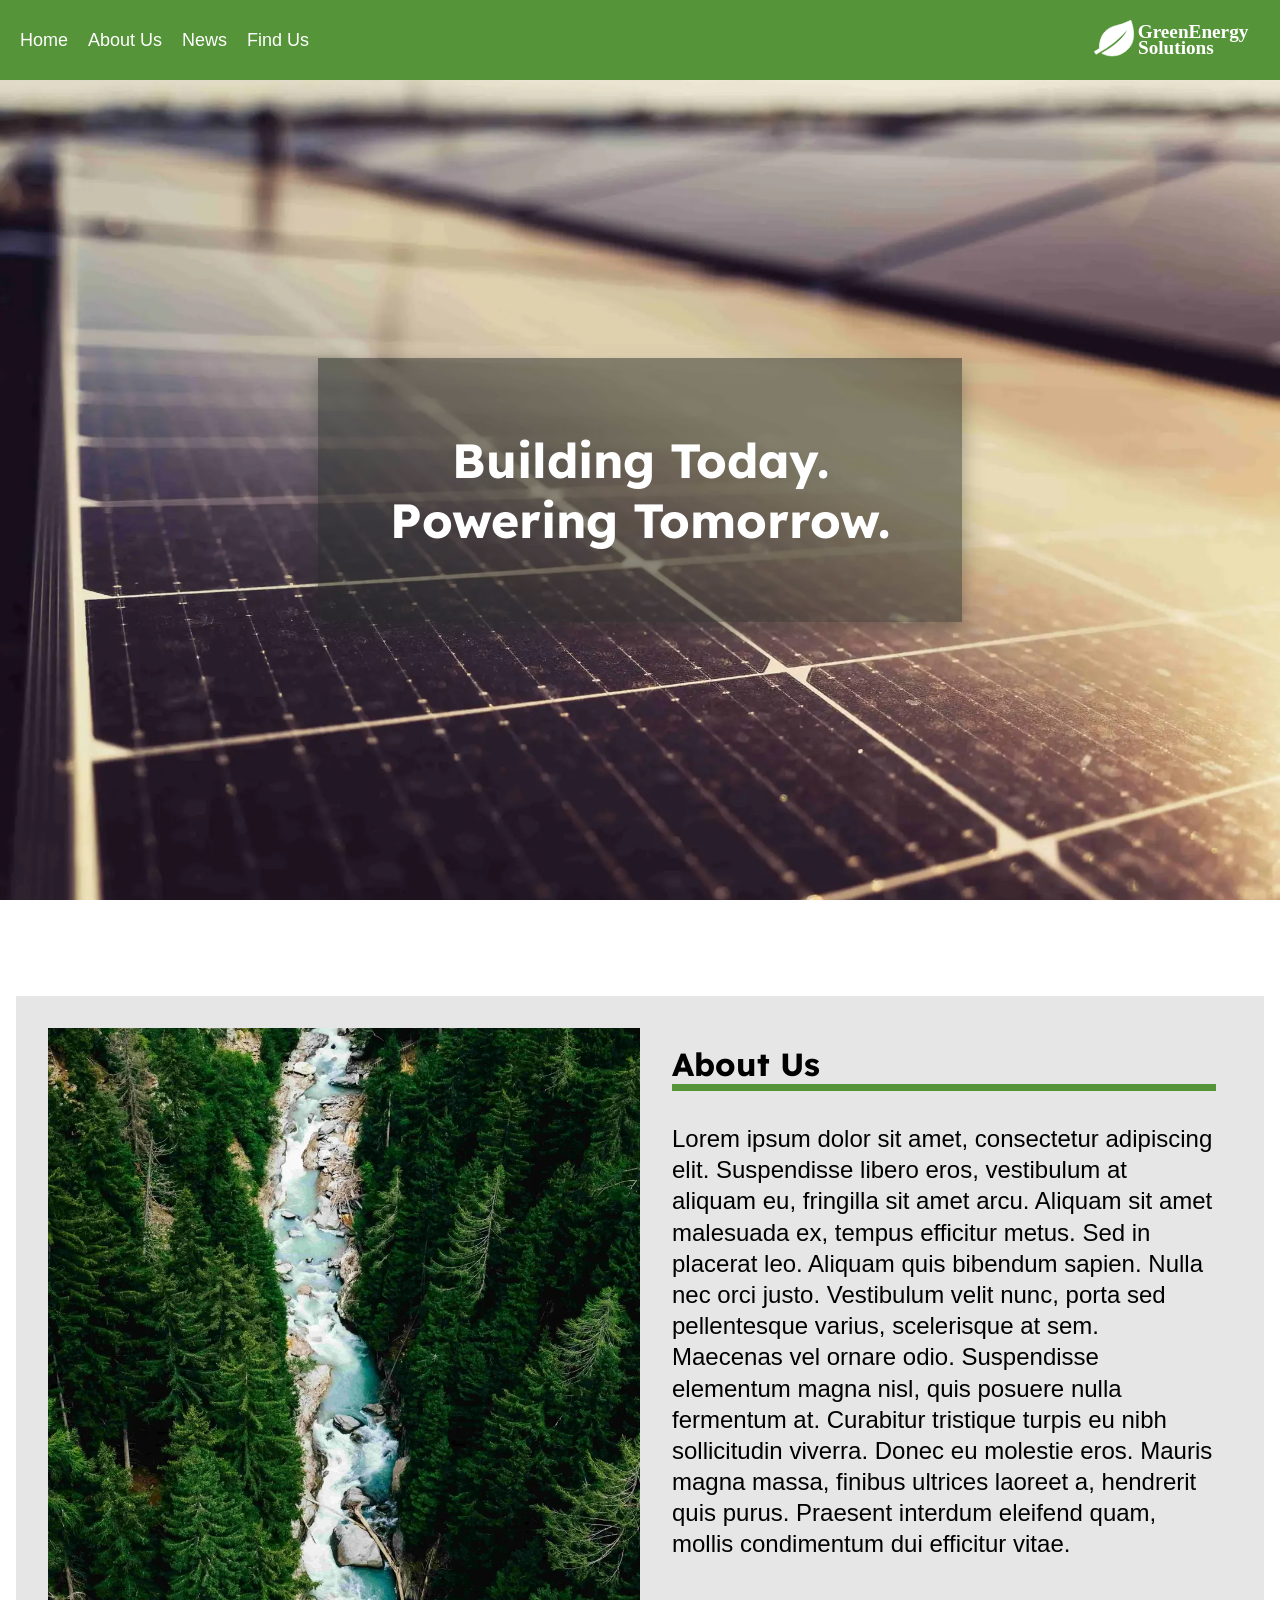
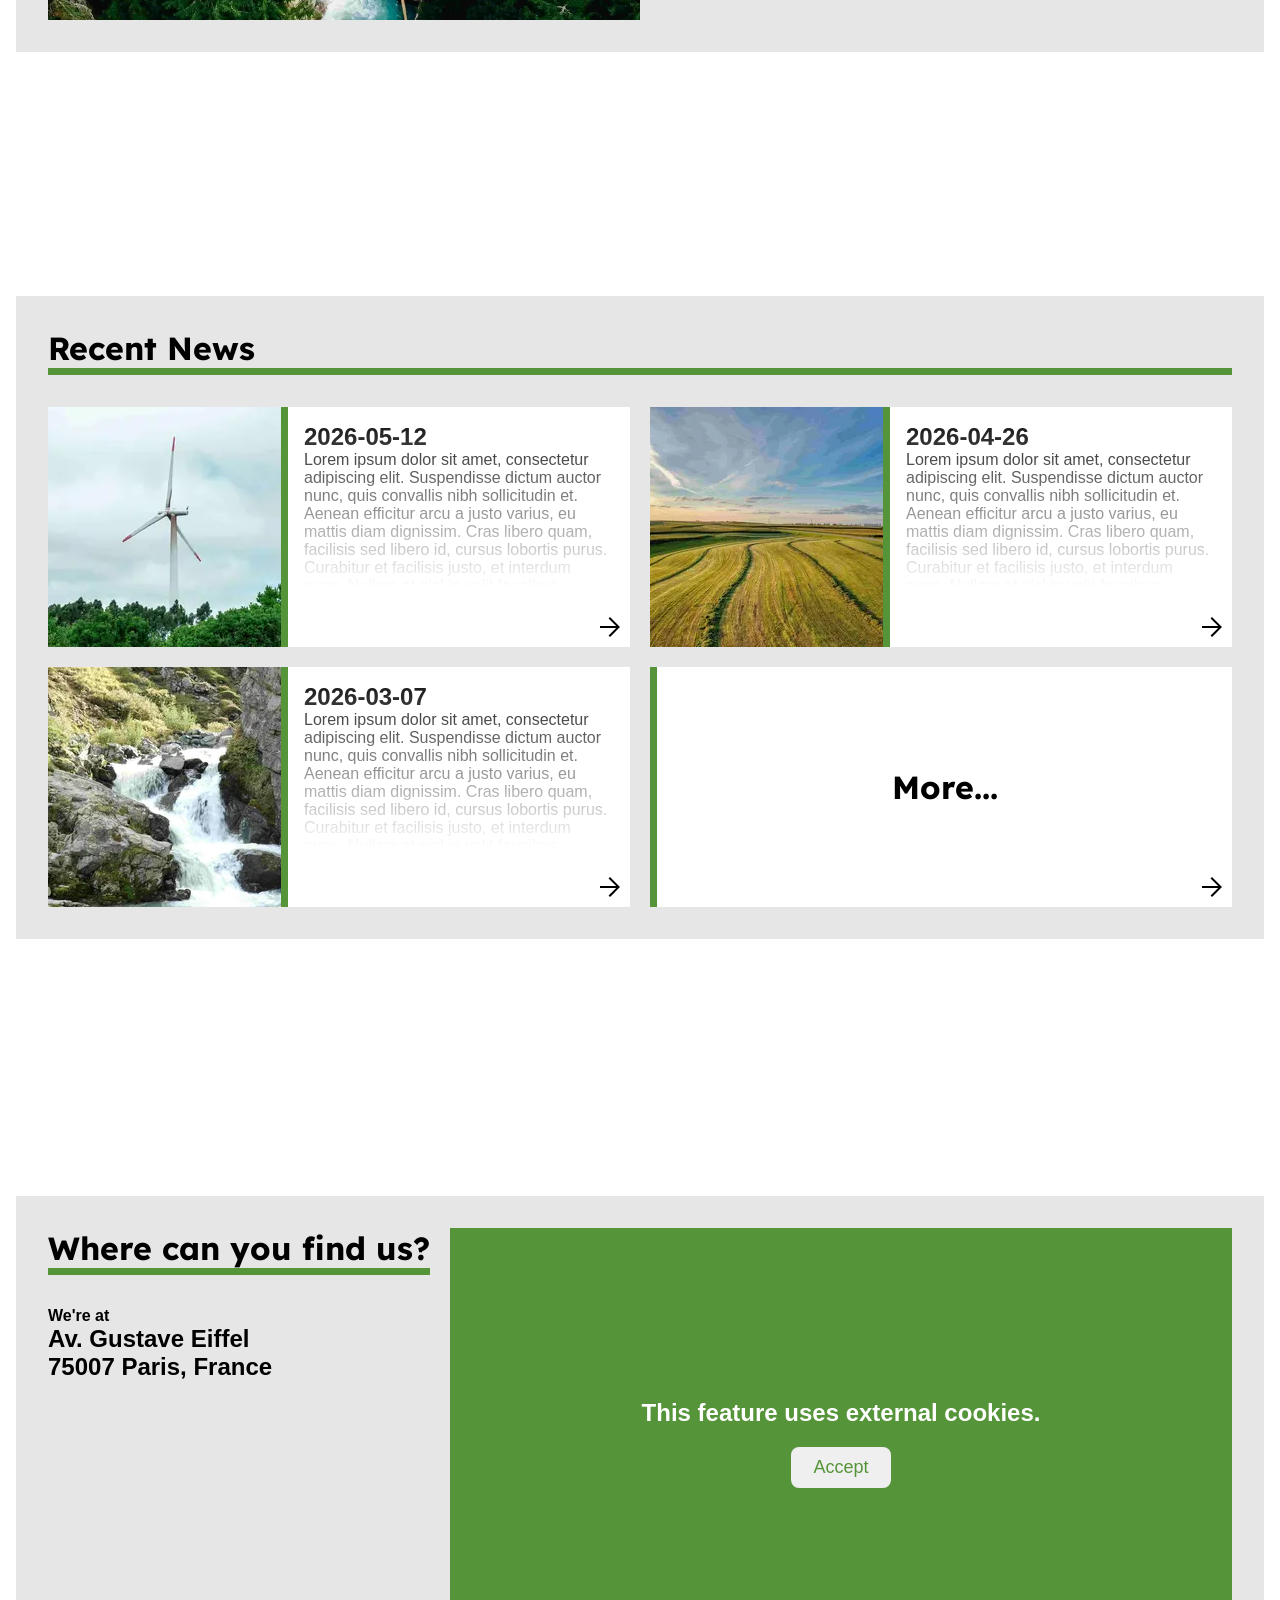
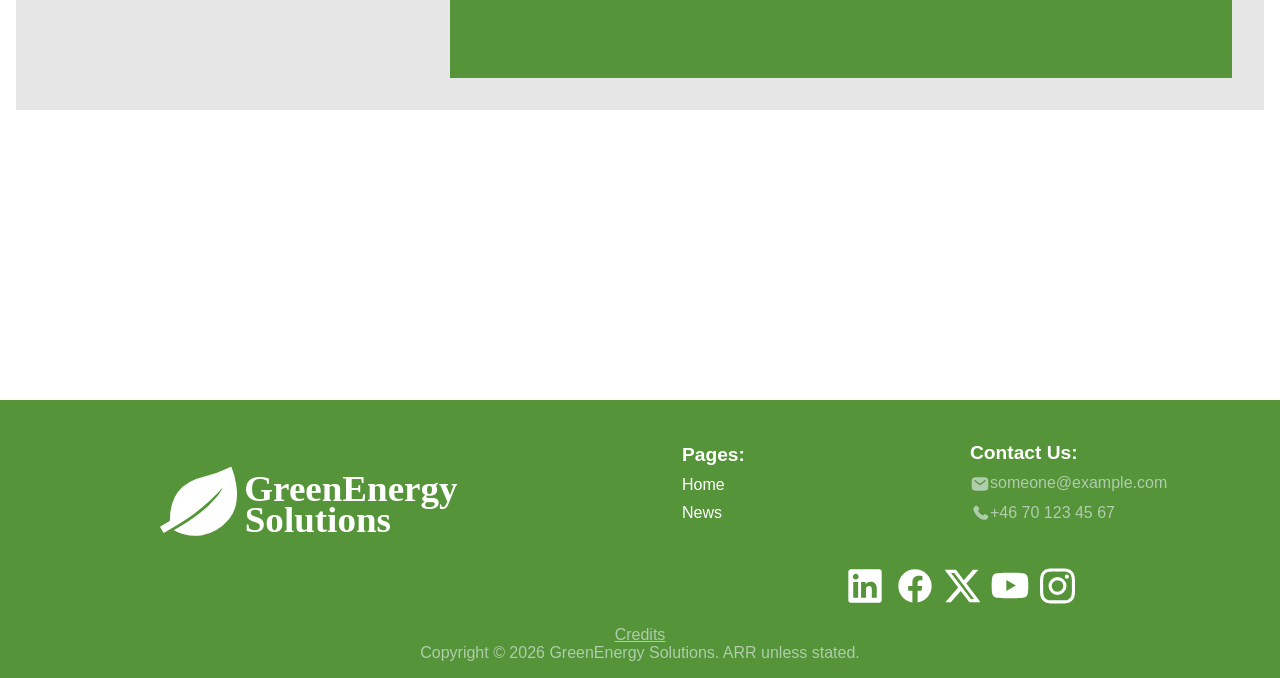
==== commit a25bcb6f: "added cookie banner for google maps iframe" ====
--- a/index.html
+++ b/index.html
@@ -111,7 +111,10 @@
                         <h1>Where can you find us?</h1>
                         <h4>We're at</h4><h2>Av. Gustave Eiffel<br>75007 Paris, France</h2>
                     </div>
-                    <iframe src="https://www.google.com/maps/embed?pb=!1m18!1m12!1m3!1d62180.238298923825!2d2.359059206386798!3d48.86456526929868!2m3!1f0!2f0!3f0!3m2!1i1024!2i768!4f13.1!3m3!1m2!1s0x47e66e2964e34e2d%3A0x8ddca9ee380ef7e0!2sEiffel%20Tower!5e0!3m2!1sen!2sse!4v1779268426354!5m2!1sen!2sse" title="Location map" height="450" style="border:0;" allowfullscreen="" loading="lazy" referrerpolicy="no-referrer-when-downgrade"></iframe>
+                    <div id="map-holder">
+                        <h2>This feature uses external cookies.</h2>
+                        <button onclick="acceptCookies()">Accept</button>
+                    </div>
                 </div>
             </div>
             <footer>
--- a/style.css
+++ b/style.css
@@ -279,8 +279,35 @@
     gap: 20px;
 }
 
-.map iframe {
+#map-holder {
     flex: 1;
+    background-color: #559438;
+    color: white;
+    display: flex;
+    flex-direction: column;
+    justify-content: center;
+    align-items: center;
+    min-height: 450px;
+}
+
+#map-holder button {
+    margin: 20px;
+    padding: 10px;
+    width: 100px;
+    border: 0;
+    font-size: large;
+    color: #559438;
+    border-radius: 8px;
+    transition: .2s;
+}
+
+#map-holder button:hover {
+    transform: translateY(-5px);
+}
+
+#map-holder iframe {
+    width: 100%;
+    height: 100%;
 }
 
 .table-container {
